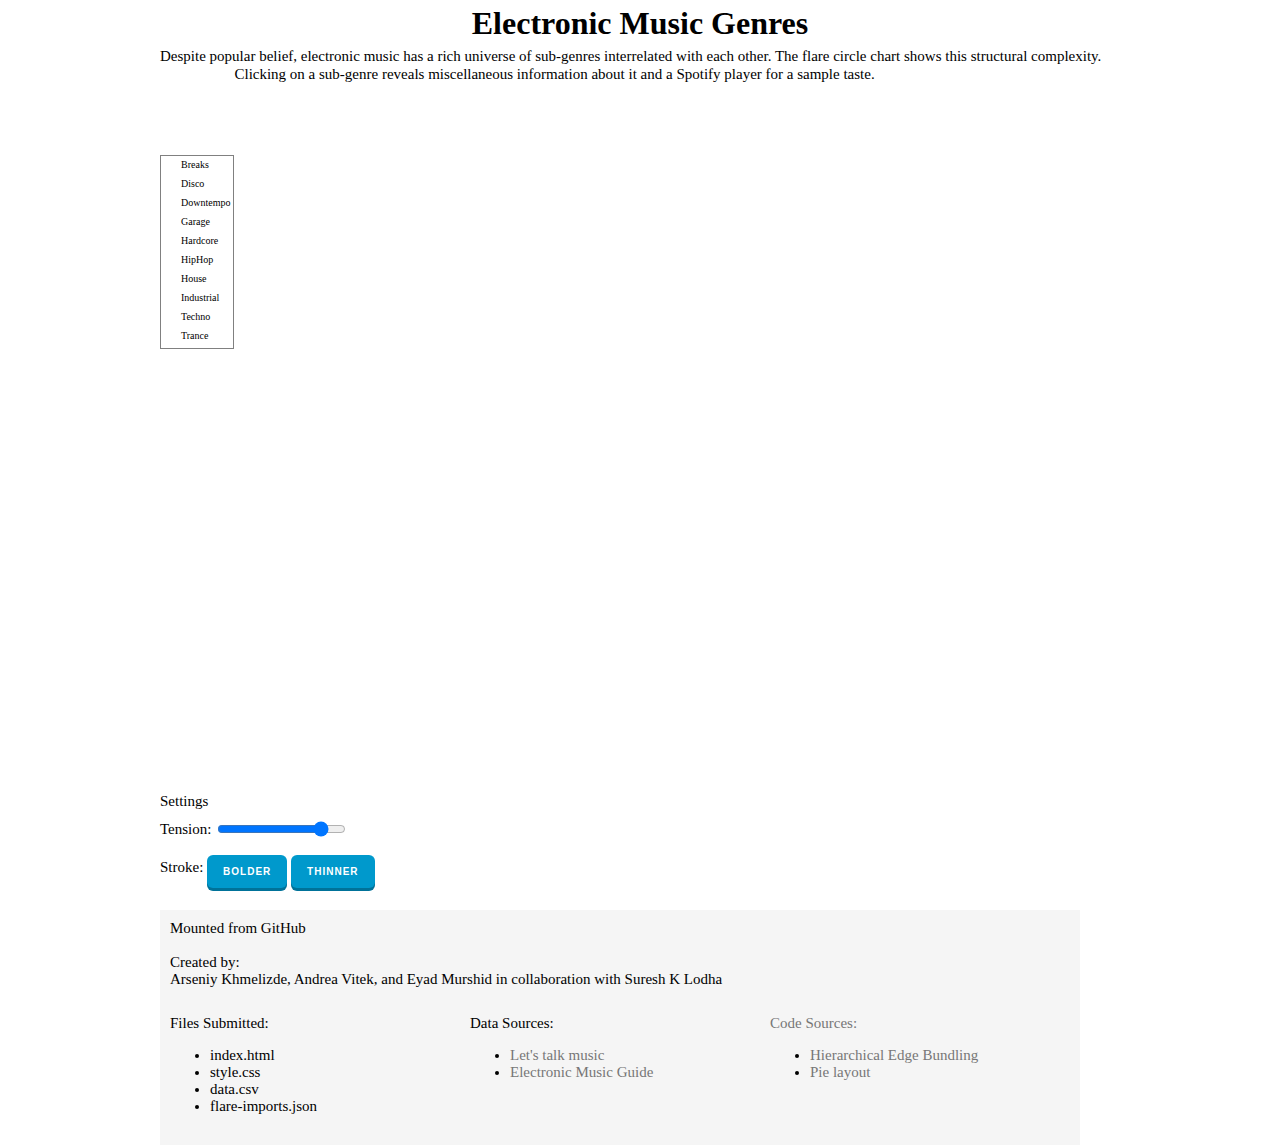
==== index.html @ 1aaf4463 "Changed dy of graph" ====
<!DOCTYPE html>
<html>

<head>
    <meta http-equiv="Content-Type" content="text/html;charset=utf-8" />
    <link type="text/css" rel="stylesheet" href="style.css" /> </head>

<body>
    <h1>
        Electronic Music Genres
    </h1>
    <p1> Despite popular belief, electronic music has a rich universe of sub-genres interrelated with each other. The flare circle chart shows this structural complexity. Clicking on a sub-genre reveals miscellaneous information about it and a Spotify player for a sample taste. </p1>

    <table id="myTable">
        <tr>
            <td id="color"> </td>
            <td id="genre">Breaks</td>
        </tr>
        <tr>
            <td id="color"> </td>
            <td id="genre">Disco</td>
        </tr>
        <tr>
            <td id="color"> </td>
            <td id="genre">Downtempo</td>
        </tr>
        <tr>
            <td id="color"> </td>
            <td id="genre">Garage</td>
        </tr>
        <tr>
            <td id="color"> </td>
            <td id="genre">Hardcore</td>
        </tr>
        <tr>
            <td id="color"> </td>
            <td id="genre">HipHop</td>
        </tr>
        <tr>
            <td id="color"> </td>
            <td id="genre">House</td>
        </tr>
        <tr>
            <td id="color"> </td>
            <td id="genre">Industrial</td>
        </tr>
        <tr>
            <td id="color"> </td>
            <td id="genre">Techno</td>
        </tr>
        <tr>
            <td id="color"> </td>
            <td id="genre">Trance</td>
        </tr>
    </table>
    <h2></h2>
    <h4>
        <div style="position:absolute;bottom:-220px;"><b>Settings</b>

            <div style="position:relative;bottom:-6px;">Tension:
                <input style="position:relative;top:3px;" type="range" min="0" max="100" value="85"> </div>

            <div style="position:relative;bottom:-20px;">Stroke:
                <input style="position:relative;top:3px;" type="button" onclick="increaseStroke()" class="btn btn-primary btn-lg raised" value="Bolder">
                <input style="position:relative;top:3px;" type="button" onclick="decreaseStroke()" class="btn btn-primary btn-lg raised" value="Thinner"> </div>
        </div>
    </h4>

    <div>
        <h5>
            <b>Mounted from GitHub</b><br><br>
            <b>Created by:</b><br>Arseniy Khmelizde, Andrea Vitek, and Eyad Murshid in collaboration with Suresh K Lodha<br><br>
            <div class="columns">
                <b>Files Submitted:</b>
                <ul>
                    <li>index.html</li>
                    <li>style.css</li>
                    <li>data.csv</li>
                    <li>flare-imports.json</li>
                </ul>
            </div>
            <div class="columns" style="margin-left: 300px">
                <b>Data Sources:</b>
                <ul>
                    <li><a href="https://www.reddit.com/r/LetsTalkMusic/comments/29g13v/letstalk_the_nightmare_that_is_categorizing/">Let's talk music</li>
                
				<li><a href="http://techno.org/electronic-music-guide/">Electronic Music Guide</li>
				</ul>
            </div>
            <div class="columns" style="margin-left: 600px">
                <b>Code Sources:</b>
                <ul>
                    <li><a href="http://bl.ocks.org/mbostock/7607999">Hierarchical Edge Bundling</a></li>
                    <li><a href="http://chimera.labs.oreilly.com/books/1230000000345/ch11.html#_pie_layout">Pie layout</a></li>
                </ul>
            </div>
        </h5>
        </div>
        <script type="text/javascript" src="https://d3js.org/d3.v3.min.js"></script>
        <script>
            (function() {
                packages = {
                    // Lazily construct the package hierarchy from class names.
                    root: function(classes) {
                        var map = {};

                        function find(name, data) {
                            var node = map[name],
                                i;
                            if (!node) {
                                node = map[name] = data || {
                                    name: name,
                                    children: []
                                };
                                if (name.length) {
                                    node.parent = find(name.substring(0, i = name.lastIndexOf(".")));
                                    node.parent.children.push(node);
                                    node.key = name.substring(i + 1);
                                }
                            }
                            return node;
                        }
                        classes.forEach(function(d) {
                            find(d.name, d);
                        });
                        return map[""];
                    }, // Return a list of imports for the given array of nodes.
                    imports: function(nodes) {
                        var map = {},
                            imports = [];
                        // Compute a map from name to node.
                        nodes.forEach(function(d) {
                            map[d.name] = d;
                        });
                        // For each import, construct a link from the source to target node.
                        nodes.forEach(function(d) {
                            if (d.imports) d.imports.forEach(function(i) {
                                imports.push({
                                    source: map[d.name],
                                    target: map[i]
                                });
                            });
                        });
                        return imports;
                    }
                };
            })();
        </script>
        <script type="text/javascript">
            var animationEnabled = true;
            var w = 1280,
                h = 800,
                rx = w / 2,
                ry = h / 1.5,
                m0, rotate = 0
            var pathOp = 0.4;
            radius = Math.min(w, h) / 2.1;
            var splines = [];
            var cluster = d3.layout.cluster().size([360, ry - 250]).sort(function(a, b) {
                return d3.ascending(a.key, b.key);
            });
            var bundle = d3.layout.bundle();
            var line = d3.svg.line.radial().interpolate("bundle").tension(.85).radius(function(d) {
                return d.y;
            }).angle(function(d) {
                return d.x / 180 * Math.PI;
            });
            var div = d3.select("body").insert("div", "h2").style("top", "-65px").style("left", "-160px").style("width", w + "px").style("height", w + "px").style("position", "absolute").style("-webkit-backface-visibility", "hidden");
            var color = d3.scale.ordinal().range(["#98abc5", "#8a89a6", "#7b6888", "#6b486b", "#a05d56", "#d0743c", "#ff8c00", "#1ec4dc", "#42444e", "#da4264"]);
            var arc = d3.svg.arc().outerRadius(radius - 100).innerRadius(radius - 90);
            var pie = d3.layout.pie().sort(null).value(function(d) {
                return d.numberOfSubs;
            });
            var svg = div.append("svg:svg").attr("width", w).attr("height", w).append("svg:g").attr("transform", "translate(" + rx + "," + ry + ")");
            d3.csv("data.csv", type, function(error, data) {
                if (error) throw error;
                var g = svg.selectAll(".arc").data(pie(data)).enter().append("svg:g").attr("class", "arc");
                g.append("path").attr("d", arc).style("fill", function(d) {
                    return color(d.data.subgenre);
                });
                for (var i = 0; i < 10; i++) {
                    var x = document.getElementById("myTable").rows[i].cells[0];
                    x.style.backgroundColor = color(i);
                }
            });
            var tooltip = d3.select("body").append("div").attr("class", "tooltip").style("opacity", 0).on("click", mouseclickontooltip).attr("id", "tooltip").style("pointer-Events", "none");
            svg.append("svg:path").attr("class", "arc").attr("d", d3.svg.arc().outerRadius(ry - 120).innerRadius(0).startAngle(0).endAngle(2 * Math.PI)).on("mousedown", mousedown);
            d3.json("flare-imports.json", function(classes) {
                var nodes = cluster.nodes(packages.root(classes)),
                    links = packages.imports(nodes),
                    splines = bundle(links);
                var path = svg.selectAll("path.link").data(links).enter().append("svg:path").attr("class", function(d) {
                    return "link source-" + d.source.key + " target-" + d.target.key;
                }).attr("d", function(d, i) {
                    return line(splines[i]);
                });
                svg.selectAll("g.node").data(nodes.filter(function(n) {
                    return !n.children;
                })).enter().append("svg:g").attr("class", "node").attr("id", function(d) {
                    return "node-" + d.key;
                }).attr("transform", function(d) {
                    return "rotate(" + (d.x - 90) + ")translate(" + d.y + ")";
                }).append("svg:text").attr("dx", function(d) {
                    return d.x < 180 ? 20 : -20;
                }).attr("dy", ".31em").attr("text-anchor", function(d) {
                    return d.x < 180 ? "start" : "end";
                }).attr("transform", function(d) {
                    return d.x < 180 ? null : "rotate(180)";
                }).text(function(d) {
                    return d.key.split('_').join(' ');
                }).on("mouseover", mouseover).on("mouseout", mouseout).on("click", mouseclick);
                d3.select("input[type=range]").on("change", function() {
                    line.tension(this.value / 100);
                    path.attr("d", function(d, i) {
                        return line(splines[i]);
                    });
                });
            });
            d3.select(window).on("mousemove", mousemove).on("mouseup", mouseup);

            function mouse(e) {
                return [e.pageX - rx, e.pageY - ry];
            }

            function mousedown() {
                m0 = mouse(d3.event);
                d3.event.preventDefault();
            }

            function mousemove() {
                if (m0) {
                    var m1 = mouse(d3.event),
                        dm = Math.atan2(cross(m0, m1), dot(m0, m1)) * 180 / Math.PI;
                    div.style("-webkit-transform", "translateY(" + (ry - rx) + "px)rotateZ(" + dm + "deg)translateY(" + (rx - ry) + "px)");
                }
            }

            function mouseup() {
                if (m0) {
                    var m1 = mouse(d3.event),
                        dm = Math.atan2(cross(m0, m1), dot(m0, m1)) * 180 / Math.PI;
                    rotate += dm;
                    if (rotate > 360) rotate -= 360;
                    else if (rotate < 0) rotate += 360;
                    m0 = null;
                    div.style("-webkit-transform", null);
                    svg.attr("transform", "translate(" + rx + "," + ry + ")rotate(" + rotate + ")").selectAll("g.node text").attr("dx", function(d) {
                        return (d.x + rotate) % 360 < 180 ? 20 : -20;
                    }).attr("text-anchor", function(d) {
                        return (d.x + rotate) % 360 < 180 ? "start" : "end";
                    }).attr("transform", function(d) {
                        return (d.x + rotate) % 360 < 180 ? null : "rotate(180)";
                    });
                }
            }

            function mouseover(d) {
                if (animationEnabled) {
                    svg.selectAll("path.link.target-" + d.key).classed("target", true).each(updateNodes("source", true));
                    svg.selectAll("path.link.source-" + d.key).classed("source", true).each(updateNodes("target", true));
                    svg.selectAll("path.link").classed("free", true);
                    svg.selectAll("g.node").classed("free", true);
                }
            }

            function mouseout(d) {
                if (animationEnabled) {
                    svg.selectAll("path.link.source-" + d.key).classed("source", false).each(updateNodes("target", false));
                    svg.selectAll("path.link.target-" + d.key).classed("target", false).each(updateNodes("source", false));
                    svg.selectAll("path.link").classed("free", false);
                    svg.selectAll("g.node").classed("free", false);
                }
            }

            function mouseclick(d) {
                var genreName = d.name.split(".")[1].split('_').join(' ').replace(/\b\w/g, l => l.toUpperCase());
                var subGenreName = d.name.split(".")[2].split('_').join(' ');
                tooltip.html("</br></br><font size=\"6\">" + subGenreName + "</font></br></br>Genre: <span style='color:gray'>" + genreName + "</span></br>" + "</br>Notable Artists: <span style='color:gray'>" + d.artist.join(', ') + "</span></br>" + "</br>Year: <span style='color:gray'>" + d.year + "</span></br></br>" + "<iframe src=\"https://embed.spotify.com/?uri=spotify:" + d.link + "&theme=white\" width=\"300\" height=\"300\" frameborder=\"0\" allowtransparency=\"false\"></iframe></span></br>");
                tooltip.transition().duration(1000).style("opacity", .90);
                document.getElementById("tooltip").style.pointerEvents = "auto";

                mouseout(d);
                svg.selectAll("g.node").style("opacity", 0.1);
                svg.selectAll("g.node").style("pointer-events", "none");
                animationEnabled = false;
            }

            function mouseclickontooltip(d) {
                tooltip.transition().duration(1000).style("opacity", 0);
                document.getElementById("tooltip").style.pointerEvents = "none";
                svg.selectAll("g.node").style("opacity", 1);
                svg.selectAll("g.node").style("pointer-events", "auto");
                animationEnabled = true;
            }

            function updateNodes(name, value) {
                return function(d) {
                    if (value) this.parentNode.appendChild(this);
                    svg.select("#node-" + d[name].key).classed(name, value);
                };
            }


            function cross(a, b) {
                return a[0] * b[1] - a[1] * b[0];
            }

            function dot(a, b) {
                return a[0] * b[0] + a[1] * b[1];
            }

            function type(d) {
                d.numberOfSubs = +d.numberOfSubs;
                return d;
            }

            function increaseStroke() {
                var x = document.getElementsByClassName("link");
                if (pathOp < 1.0) {
                    pathOp += 0.2;
                    for (var i = 0, ii = x.length; i < ii; i++) {
                        x[i].style.strokeOpacity = pathOp;
                    };
                } else {
                    console.log("Already big")
                }
            }

            function decreaseStroke() {
                var x = document.getElementsByClassName("link");
                if (pathOp > 0.3) {
                    pathOp -= 0.2;
                    for (var i = 0, ii = x.length; i < ii; i++) {
                        x[i].style.strokeOpacity = pathOp;
                    };
                } else {
                    console.log("Already small")
                }
            }
        </script>
</body>

</html>
---- style.css ----
path.arc {
    cursor: move;
    fill: transparent;
}

.node {
    transition: 0.5s;
    font: 300 10px "Helvetica Neue";
}

table {
    margin-top: 90px;
    font: 300 30px "Helvetica Neue"
}

table,
td {
    border: 1px solid grey;
    float: left;
    display: block;
    font-size: 10px;
}

.link {
    transition: 0.5s;
    fill: none;
    stroke: #1f77b4;
    stroke-opacity: 0.4;
    pointer-events: none;
}

.link.source,
.link.target {
    transition: 0.5s;
    stroke-opacity: 0.6 !important;
    stroke-width: 2px;
}

.link.free {
    transition: 0.5s;
    stroke-opacity: 0.1;
}

.node.target {
    transition: 0.5s;
    fill: #d62728 !important;
    opacity: 1 !important;
}

.link.source {
    stroke: #d62728;
}

.node.source {
    transition: 0.5s;
    fill: #2ca02c;
    opacity: 1 !important;
}

.node.free {
    transition: 0.5s;
    opacity: 0.1;
}

.link.target {
    transition: 0.5s;
    stroke: #2ca02c;
}

#genre {
    border: 0px;
}

#color {
    width: 15px;
    height: 15px;
    border: 0px;
}

.btn {
    display: inline-block;
    margin-bottom: 0;
    font-size: 10px;
    font-weight: normal;
    line-height: 1.42857143;
    text-align: center;
    white-space: nowrap;
    vertical-align: middle;
    cursor: pointer;
    background-image: none;
    border: 1px solid transparent;
    border-radius: 4px;
    padding: 10px 16px;
}

.btn-lg {
    font-size: 10px;
    line-height: 1.33;
    border-radius: 6px;
}

.btn-primary {
    color: #fff;
    background-color: #428bca;
    border-color: #357ebd;
}

.btn-primary:hover,
.btn-primary:focus,
.btn-primary:active,
.btn-primary.active,
.open .dropdown-toggle.btn-primary {
    color: #fff;
    background-color: #3276b1;
    border-color: #285e8e;
}

.btn-primary.raised {
    box-shadow: 0 3px 0 0 #007299;
}

.btn-primary.raised:active,
.btn-primary.raised.active {
    background: #33a6cc;
    box-shadow: none;
    margin-bottom: -3px;
    margin-top: 3px;
}

.btn {
    border: 0 none;
    font-weight: 700;
    letter-spacing: 1px;
    text-transform: uppercase;
}

.btn:focus,
.btn:active:focus,
.btn.active:focus {
    outline: 0 none;
}

.btn-primary {
    background: #0099cc;
    color: #ffffff;
}

.btn-primary:hover,
.btn-primary:focus,
.btn-primary:active,
.btn-primary.active,
.open>.dropdown-toggle.btn-primary {
    background: #33a6cc;
}

.btn-primary.active {
    background: #007299;
    box-shadow: none;
}

body {
    height: 640px;
    margin: auto auto auto auto;
    overflow: hidden;
    position: relative;
    width: 960px;
}

a:link,
a:visited {
    color: #777;
    text-decoration: none;
}

a:hover {
    color: #666;
}

blockquote {
    margin: 0;
}

blockquote:before {
    content: "â€œ";
    position: absolute;
    left: -.4em;
}

blockquote:after {
    content: "â€";
    position: absolute;
}

body>ul {
    margin: 0;
    padding: 0;
}

h1 {
    font: 500 30px "Helvetica Neue" bold;
    text-align: center;
    margin: 5px;
}

p1 {
    font: 300 15px "Helvetica Neue";
    text-align: center;
}

h2,
h3 {
    text-align: right;
    font-size: inherit;
    position: absolute;
    bottom: 0;
    right: 0;
}

h2 {
    font-size: 24px;
    position: absolute;
}

h3 {
    bottom: -20px;
    font-size: 18px;
}

h4 {
    font: 300 15px "Helvetica Neue";
}

h5 {
    font: 300 15px "Helvetica Neue";
    position: absolute;
    bottom: -410px;
    background-color: whitesmoke;
    width: 900px;
    height: 100px;
    padding: 10px;
}

.columns {
    font: 300 15px "Helvetica Neue";
    background-color: whitesmoke;
    position: absolute;
    height: 120px;
    -webkit-columns: 300px 1; /* Chrome, Safari, Opera */
    -moz-columns: 300px 1; /* Firefox */
    columns: 300px 1;
    padding: 10px;
    left: 0px;
}

.invert {
    background: #1f1f1f;
    color: #dcdccc;
}

.invert h2,
.invert h3 {
    color: #7f9f7f;
}

.string,
.regexp {
    color: #f39;
}

.keyword {
    color: #00c;
}

.comment {
    color: #777;
    font-style: oblique;
}

.number {
    color: #369;
}

.class,
.special {
    color: #1181B8;
}

body {
    overflow-y: scroll;
}

.node:hover {
    cursor: pointer;
    font-size: 14px;
    opacity: 1;
    fill: #1f77b4;
}

body>svg {
    position: absolute;
    top: -80px;
    left: -160px;
}

div.tooltip {
    position: absolute;
    text-align: center;
    top: 212px;
    left: 199px;
    width: 558px;
    height: 558px;
    padding: 2px;
    font: 15px "Helvetica Neue";
    background: white;
    border: 0px;
    border-radius: 279px;
}
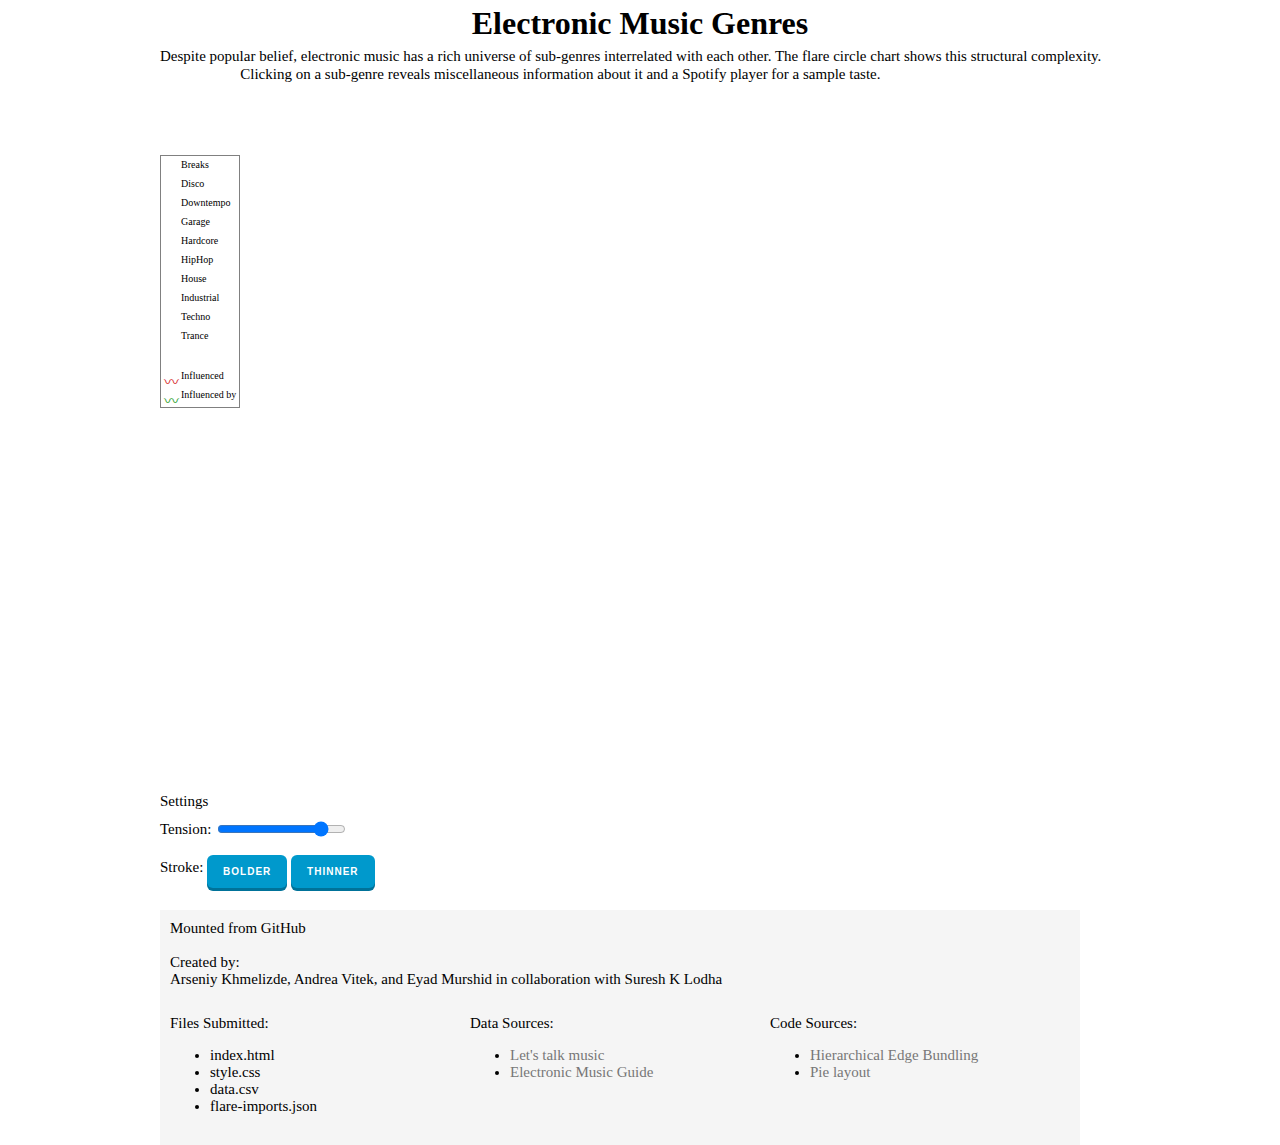
==== commit 4fffd864: "Added lines to legend" ====
--- a/index.html
+++ b/index.html
@@ -52,6 +52,18 @@
             <td id="color"> </td>
             <td id="genre">Trance</td>
         </tr>
+        <td id="color"> </td>
+        <td id="genre"></td>
+        <tr>
+        </tr>
+        <tr>
+            <td id="color" style="font-size:15px;color:#d62728;"><b>〰</b></td>
+            <td id="genre">Influenced</td>
+        </tr>
+        <tr>
+            <td id="color" style="font-size:15px;color:#2ca02c;"><b>〰</b></td>
+            <td id="genre">Influenced by</td>
+        </tr>
     </table>
     <h2></h2>
     <h4>
@@ -66,7 +78,7 @@
         </div>
     </h4>
 
-    <div>
+    <div style="background-color:white;">
         <h5>
             <b>Mounted from GitHub</b><br><br>
             <b>Created by:</b><br>Arseniy Khmelizde, Andrea Vitek, and Eyad Murshid in collaboration with Suresh K Lodha<br><br>
@@ -82,10 +94,10 @@
             <div class="columns" style="margin-left: 300px">
                 <b>Data Sources:</b>
                 <ul>
-                    <li><a href="https://www.reddit.com/r/LetsTalkMusic/comments/29g13v/letstalk_the_nightmare_that_is_categorizing/">Let's talk music</li>
-                
-				<li><a href="http://techno.org/electronic-music-guide/">Electronic Music Guide</li>
-				</ul>
+                    <li><a href="https://www.reddit.com/r/LetsTalkMusic/comments/29g13v/letstalk_the_nightmare_that_is_categorizing/">Let's talk music</a></li>
+
+                    <li><a href="http://techno.org/electronic-music-guide/">Electronic Music Guide</a></li>
+                </ul>
             </div>
             <div class="columns" style="margin-left: 600px">
                 <b>Code Sources:</b>
@@ -95,249 +107,251 @@
                 </ul>
             </div>
         </h5>
-        </div>
-        <script type="text/javascript" src="https://d3js.org/d3.v3.min.js"></script>
-        <script>
-            (function() {
-                packages = {
-                    // Lazily construct the package hierarchy from class names.
-                    root: function(classes) {
-                        var map = {};
-
-                        function find(name, data) {
-                            var node = map[name],
-                                i;
-                            if (!node) {
-                                node = map[name] = data || {
-                                    name: name,
-                                    children: []
-                                };
-                                if (name.length) {
-                                    node.parent = find(name.substring(0, i = name.lastIndexOf(".")));
-                                    node.parent.children.push(node);
-                                    node.key = name.substring(i + 1);
-                                }
+    </div>
+
+
+    <script type="text/javascript" src="https://d3js.org/d3.v3.min.js"></script>
+    <script>
+        (function() {
+            packages = {
+                // Lazily construct the package hierarchy from class names.
+                root: function(classes) {
+                    var map = {};
+
+                    function find(name, data) {
+                        var node = map[name],
+                            i;
+                        if (!node) {
+                            node = map[name] = data || {
+                                name: name,
+                                children: []
+                            };
+                            if (name.length) {
+                                node.parent = find(name.substring(0, i = name.lastIndexOf(".")));
+                                node.parent.children.push(node);
+                                node.key = name.substring(i + 1);
                             }
-                            return node;
                         }
-                        classes.forEach(function(d) {
-                            find(d.name, d);
-                        });
-                        return map[""];
-                    }, // Return a list of imports for the given array of nodes.
-                    imports: function(nodes) {
-                        var map = {},
-                            imports = [];
-                        // Compute a map from name to node.
-                        nodes.forEach(function(d) {
-                            map[d.name] = d;
-                        });
-                        // For each import, construct a link from the source to target node.
-                        nodes.forEach(function(d) {
-                            if (d.imports) d.imports.forEach(function(i) {
-                                imports.push({
-                                    source: map[d.name],
-                                    target: map[i]
-                                });
+                        return node;
+                    }
+                    classes.forEach(function(d) {
+                        find(d.name, d);
+                    });
+                    return map[""];
+                }, // Return a list of imports for the given array of nodes.
+                imports: function(nodes) {
+                    var map = {},
+                        imports = [];
+                    // Compute a map from name to node.
+                    nodes.forEach(function(d) {
+                        map[d.name] = d;
+                    });
+                    // For each import, construct a link from the source to target node.
+                    nodes.forEach(function(d) {
+                        if (d.imports) d.imports.forEach(function(i) {
+                            imports.push({
+                                source: map[d.name],
+                                target: map[i]
                             });
                         });
-                        return imports;
-                    }
-                };
-            })();
-        </script>
-        <script type="text/javascript">
-            var animationEnabled = true;
-            var w = 1280,
-                h = 800,
-                rx = w / 2,
-                ry = h / 1.5,
-                m0, rotate = 0
-            var pathOp = 0.4;
-            radius = Math.min(w, h) / 2.1;
-            var splines = [];
-            var cluster = d3.layout.cluster().size([360, ry - 250]).sort(function(a, b) {
-                return d3.ascending(a.key, b.key);
+                    });
+                    return imports;
+                }
+            };
+        })();
+    </script>
+    <script type="text/javascript">
+        var animationEnabled = true;
+        var w = 1280,
+            h = 800,
+            rx = w / 2,
+            ry = h / 1.5,
+            m0, rotate = 0
+        var pathOp = 1;
+        radius = Math.min(w, h) / 2.1;
+        var splines = [];
+        var cluster = d3.layout.cluster().size([360, ry - 250]).sort(function(a, b) {
+            return d3.ascending(a.key, b.key);
+        });
+        var bundle = d3.layout.bundle();
+        var line = d3.svg.line.radial().interpolate("bundle").tension(.85).radius(function(d) {
+            return d.y;
+        }).angle(function(d) {
+            return d.x / 180 * Math.PI;
+        });
+        var div = d3.select("body").insert("div", "h2").style("top", "-65px").style("left", "-160px").style("width", w + "px").style("height", w + "px").style("position", "absolute").style("-webkit-backface-visibility", "hidden");
+        var color = d3.scale.ordinal().range(["#98abc5", "#8a89a6", "#7b6888", "#6b486b", "#a05d56", "#d0743c", "#ff8c00", "#1ec4dc", "#42444e", "#da4264"]);
+        var arc = d3.svg.arc().outerRadius(radius - 100).innerRadius(radius - 90);
+        var pie = d3.layout.pie().sort(null).value(function(d) {
+            return d.numberOfSubs;
+        });
+        var svg = div.append("svg:svg").attr("width", w).attr("height", w).append("svg:g").attr("transform", "translate(" + rx + "," + ry + ")");
+        d3.csv("data.csv", type, function(error, data) {
+            if (error) throw error;
+            var g = svg.selectAll(".arc").data(pie(data)).enter().append("svg:g").attr("class", "arc");
+            g.append("path").attr("d", arc).style("fill", function(d) {
+                return color(d.data.subgenre);
             });
-            var bundle = d3.layout.bundle();
-            var line = d3.svg.line.radial().interpolate("bundle").tension(.85).radius(function(d) {
-                return d.y;
-            }).angle(function(d) {
-                return d.x / 180 * Math.PI;
+            for (var i = 0; i < 10; i++) {
+                var x = document.getElementById("myTable").rows[i].cells[0];
+                x.style.backgroundColor = color(i);
+            }
+        });
+        var tooltip = d3.select("body").append("div").attr("class", "tooltip").style("opacity", 0).on("click", mouseclickontooltip).attr("id", "tooltip").style("pointer-Events", "none");
+        svg.append("svg:path").attr("class", "arc").attr("d", d3.svg.arc().outerRadius(ry - 120).innerRadius(0).startAngle(0).endAngle(2 * Math.PI)).on("mousedown", mousedown);
+        d3.json("flare-imports.json", function(classes) {
+            var nodes = cluster.nodes(packages.root(classes)),
+                links = packages.imports(nodes),
+                splines = bundle(links);
+            var path = svg.selectAll("path.link").data(links).enter().append("svg:path").attr("class", function(d) {
+                return "link source-" + d.source.key + " target-" + d.target.key;
+            }).attr("d", function(d, i) {
+                return line(splines[i]);
             });
-            var div = d3.select("body").insert("div", "h2").style("top", "-65px").style("left", "-160px").style("width", w + "px").style("height", w + "px").style("position", "absolute").style("-webkit-backface-visibility", "hidden");
-            var color = d3.scale.ordinal().range(["#98abc5", "#8a89a6", "#7b6888", "#6b486b", "#a05d56", "#d0743c", "#ff8c00", "#1ec4dc", "#42444e", "#da4264"]);
-            var arc = d3.svg.arc().outerRadius(radius - 100).innerRadius(radius - 90);
-            var pie = d3.layout.pie().sort(null).value(function(d) {
-                return d.numberOfSubs;
-            });
-            var svg = div.append("svg:svg").attr("width", w).attr("height", w).append("svg:g").attr("transform", "translate(" + rx + "," + ry + ")");
-            d3.csv("data.csv", type, function(error, data) {
-                if (error) throw error;
-                var g = svg.selectAll(".arc").data(pie(data)).enter().append("svg:g").attr("class", "arc");
-                g.append("path").attr("d", arc).style("fill", function(d) {
-                    return color(d.data.subgenre);
-                });
-                for (var i = 0; i < 10; i++) {
-                    var x = document.getElementById("myTable").rows[i].cells[0];
-                    x.style.backgroundColor = color(i);
-                }
-            });
-            var tooltip = d3.select("body").append("div").attr("class", "tooltip").style("opacity", 0).on("click", mouseclickontooltip).attr("id", "tooltip").style("pointer-Events", "none");
-            svg.append("svg:path").attr("class", "arc").attr("d", d3.svg.arc().outerRadius(ry - 120).innerRadius(0).startAngle(0).endAngle(2 * Math.PI)).on("mousedown", mousedown);
-            d3.json("flare-imports.json", function(classes) {
-                var nodes = cluster.nodes(packages.root(classes)),
-                    links = packages.imports(nodes),
-                    splines = bundle(links);
-                var path = svg.selectAll("path.link").data(links).enter().append("svg:path").attr("class", function(d) {
-                    return "link source-" + d.source.key + " target-" + d.target.key;
-                }).attr("d", function(d, i) {
+            svg.selectAll("g.node").data(nodes.filter(function(n) {
+                return !n.children;
+            })).enter().append("svg:g").attr("class", "node").attr("id", function(d) {
+                return "node-" + d.key;
+            }).attr("transform", function(d) {
+                return "rotate(" + (d.x - 90) + ")translate(" + d.y + ")";
+            }).append("svg:text").attr("dx", function(d) {
+                return d.x < 180 ? 20 : -20;
+            }).attr("dy", ".31em").attr("text-anchor", function(d) {
+                return d.x < 180 ? "start" : "end";
+            }).attr("transform", function(d) {
+                return d.x < 180 ? null : "rotate(180)";
+            }).text(function(d) {
+                return d.key.split('_').join(' ');
+            }).on("mouseover", mouseover).on("mouseout", mouseout).on("click", mouseclick);
+            d3.select("input[type=range]").on("change", function() {
+                line.tension(this.value / 100);
+                path.attr("d", function(d, i) {
                     return line(splines[i]);
                 });
-                svg.selectAll("g.node").data(nodes.filter(function(n) {
-                    return !n.children;
-                })).enter().append("svg:g").attr("class", "node").attr("id", function(d) {
-                    return "node-" + d.key;
+            });
+        });
+        d3.select(window).on("mousemove", mousemove).on("mouseup", mouseup);
+
+        function mouse(e) {
+            return [e.pageX - rx, e.pageY - ry];
+        }
+
+        function mousedown() {
+            m0 = mouse(d3.event);
+            d3.event.preventDefault();
+        }
+
+        function mousemove() {
+            if (m0) {
+                var m1 = mouse(d3.event),
+                    dm = Math.atan2(cross(m0, m1), dot(m0, m1)) * 180 / Math.PI;
+                div.style("-webkit-transform", "translateY(" + (ry - rx) + "px)rotateZ(" + dm + "deg)translateY(" + (rx - ry) + "px)");
+            }
+        }
+
+        function mouseup() {
+            if (m0) {
+                var m1 = mouse(d3.event),
+                    dm = Math.atan2(cross(m0, m1), dot(m0, m1)) * 180 / Math.PI;
+                rotate += dm;
+                if (rotate > 360) rotate -= 360;
+                else if (rotate < 0) rotate += 360;
+                m0 = null;
+                div.style("-webkit-transform", null);
+                svg.attr("transform", "translate(" + rx + "," + ry + ")rotate(" + rotate + ")").selectAll("g.node text").attr("dx", function(d) {
+                    return (d.x + rotate) % 360 < 180 ? 20 : -20;
+                }).attr("text-anchor", function(d) {
+                    return (d.x + rotate) % 360 < 180 ? "start" : "end";
                 }).attr("transform", function(d) {
-                    return "rotate(" + (d.x - 90) + ")translate(" + d.y + ")";
-                }).append("svg:text").attr("dx", function(d) {
-                    return d.x < 180 ? 20 : -20;
-                }).attr("dy", ".31em").attr("text-anchor", function(d) {
-                    return d.x < 180 ? "start" : "end";
-                }).attr("transform", function(d) {
-                    return d.x < 180 ? null : "rotate(180)";
-                }).text(function(d) {
-                    return d.key.split('_').join(' ');
-                }).on("mouseover", mouseover).on("mouseout", mouseout).on("click", mouseclick);
-                d3.select("input[type=range]").on("change", function() {
-                    line.tension(this.value / 100);
-                    path.attr("d", function(d, i) {
-                        return line(splines[i]);
-                    });
+                    return (d.x + rotate) % 360 < 180 ? null : "rotate(180)";
                 });
-            });
-            d3.select(window).on("mousemove", mousemove).on("mouseup", mouseup);
-
-            function mouse(e) {
-                return [e.pageX - rx, e.pageY - ry];
-            }
-
-            function mousedown() {
-                m0 = mouse(d3.event);
-                d3.event.preventDefault();
-            }
-
-            function mousemove() {
-                if (m0) {
-                    var m1 = mouse(d3.event),
-                        dm = Math.atan2(cross(m0, m1), dot(m0, m1)) * 180 / Math.PI;
-                    div.style("-webkit-transform", "translateY(" + (ry - rx) + "px)rotateZ(" + dm + "deg)translateY(" + (rx - ry) + "px)");
-                }
-            }
-
-            function mouseup() {
-                if (m0) {
-                    var m1 = mouse(d3.event),
-                        dm = Math.atan2(cross(m0, m1), dot(m0, m1)) * 180 / Math.PI;
-                    rotate += dm;
-                    if (rotate > 360) rotate -= 360;
-                    else if (rotate < 0) rotate += 360;
-                    m0 = null;
-                    div.style("-webkit-transform", null);
-                    svg.attr("transform", "translate(" + rx + "," + ry + ")rotate(" + rotate + ")").selectAll("g.node text").attr("dx", function(d) {
-                        return (d.x + rotate) % 360 < 180 ? 20 : -20;
-                    }).attr("text-anchor", function(d) {
-                        return (d.x + rotate) % 360 < 180 ? "start" : "end";
-                    }).attr("transform", function(d) {
-                        return (d.x + rotate) % 360 < 180 ? null : "rotate(180)";
-                    });
-                }
-            }
-
-            function mouseover(d) {
-                if (animationEnabled) {
-                    svg.selectAll("path.link.target-" + d.key).classed("target", true).each(updateNodes("source", true));
-                    svg.selectAll("path.link.source-" + d.key).classed("source", true).each(updateNodes("target", true));
-                    svg.selectAll("path.link").classed("free", true);
-                    svg.selectAll("g.node").classed("free", true);
-                }
-            }
-
-            function mouseout(d) {
-                if (animationEnabled) {
-                    svg.selectAll("path.link.source-" + d.key).classed("source", false).each(updateNodes("target", false));
-                    svg.selectAll("path.link.target-" + d.key).classed("target", false).each(updateNodes("source", false));
-                    svg.selectAll("path.link").classed("free", false);
-                    svg.selectAll("g.node").classed("free", false);
-                }
-            }
-
-            function mouseclick(d) {
-                var genreName = d.name.split(".")[1].split('_').join(' ').replace(/\b\w/g, l => l.toUpperCase());
-                var subGenreName = d.name.split(".")[2].split('_').join(' ');
-                tooltip.html("</br></br><font size=\"6\">" + subGenreName + "</font></br></br>Genre: <span style='color:gray'>" + genreName + "</span></br>" + "</br>Notable Artists: <span style='color:gray'>" + d.artist.join(', ') + "</span></br>" + "</br>Year: <span style='color:gray'>" + d.year + "</span></br></br>" + "<iframe src=\"https://embed.spotify.com/?uri=spotify:" + d.link + "&theme=white\" width=\"300\" height=\"300\" frameborder=\"0\" allowtransparency=\"false\"></iframe></span></br>");
-                tooltip.transition().duration(1000).style("opacity", .90);
-                document.getElementById("tooltip").style.pointerEvents = "auto";
-
-                mouseout(d);
-                svg.selectAll("g.node").style("opacity", 0.1);
-                svg.selectAll("g.node").style("pointer-events", "none");
-                animationEnabled = false;
-            }
-
-            function mouseclickontooltip(d) {
-                tooltip.transition().duration(1000).style("opacity", 0);
-                document.getElementById("tooltip").style.pointerEvents = "none";
-                svg.selectAll("g.node").style("opacity", 1);
-                svg.selectAll("g.node").style("pointer-events", "auto");
-                animationEnabled = true;
-            }
-
-            function updateNodes(name, value) {
-                return function(d) {
-                    if (value) this.parentNode.appendChild(this);
-                    svg.select("#node-" + d[name].key).classed(name, value);
+            }
+        }
+
+        function mouseover(d) {
+            if (animationEnabled) {
+                svg.selectAll("path.link.target-" + d.key).classed("target", true).each(updateNodes("source", true));
+                svg.selectAll("path.link.source-" + d.key).classed("source", true).each(updateNodes("target", true));
+                svg.selectAll("path.link").classed("free", true);
+                svg.selectAll("g.node").classed("free", true);
+            }
+        }
+
+        function mouseout(d) {
+            if (animationEnabled) {
+                svg.selectAll("path.link.source-" + d.key).classed("source", false).each(updateNodes("target", false));
+                svg.selectAll("path.link.target-" + d.key).classed("target", false).each(updateNodes("source", false));
+                svg.selectAll("path.link").classed("free", false);
+                svg.selectAll("g.node").classed("free", false);
+            }
+        }
+
+        function mouseclick(d) {
+            var genreName = d.name.split(".")[1].split('_').join(' ').replace(/\b\w/g, l => l.toUpperCase());
+            var subGenreName = d.name.split(".")[2].split('_').join(' ');
+            tooltip.html("</br></br><font size=\"6\">" + subGenreName + "</font></br></br>Genre: <span style='color:gray'>" + genreName + "</span></br>" + "</br>Notable Artists: <span style='color:gray'>" + d.artist.join(', ') + "</span></br>" + "</br>Year: <span style='color:gray'>" + d.year + "</span></br></br>" + "<iframe src=\"https://embed.spotify.com/?uri=spotify:" + d.link + "&theme=white\" width=\"300\" height=\"300\" frameborder=\"0\" allowtransparency=\"false\"></iframe></span></br>");
+            tooltip.transition().duration(1000).style("opacity", .90);
+            document.getElementById("tooltip").style.pointerEvents = "auto";
+
+            mouseout(d);
+            svg.selectAll("g.node").style("opacity", 0.1);
+            svg.selectAll("g.node").style("pointer-events", "none");
+            animationEnabled = false;
+        }
+
+        function mouseclickontooltip(d) {
+            tooltip.transition().duration(1000).style("opacity", 0);
+            document.getElementById("tooltip").style.pointerEvents = "none";
+            svg.selectAll("g.node").style("opacity", 1);
+            svg.selectAll("g.node").style("pointer-events", "auto");
+            animationEnabled = true;
+        }
+
+        function updateNodes(name, value) {
+            return function(d) {
+                if (value) this.parentNode.appendChild(this);
+                svg.select("#node-" + d[name].key).classed(name, value);
+            };
+        }
+
+
+        function cross(a, b) {
+            return a[0] * b[1] - a[1] * b[0];
+        }
+
+        function dot(a, b) {
+            return a[0] * b[0] + a[1] * b[1];
+        }
+
+        function type(d) {
+            d.numberOfSubs = +d.numberOfSubs;
+            return d;
+        }
+
+        function increaseStroke() {
+            var x = document.getElementsByClassName("link");
+            if (pathOp < 3.0) {
+                pathOp += 0.5;
+                for (var i = 0, ii = x.length; i < ii; i++) {
+                    x[i].style.strokeWidth = pathOp + "px";
                 };
-            }
-
-
-            function cross(a, b) {
-                return a[0] * b[1] - a[1] * b[0];
-            }
-
-            function dot(a, b) {
-                return a[0] * b[0] + a[1] * b[1];
-            }
-
-            function type(d) {
-                d.numberOfSubs = +d.numberOfSubs;
-                return d;
-            }
-
-            function increaseStroke() {
-                var x = document.getElementsByClassName("link");
-                if (pathOp < 1.0) {
-                    pathOp += 0.2;
-                    for (var i = 0, ii = x.length; i < ii; i++) {
-                        x[i].style.strokeOpacity = pathOp;
-                    };
-                } else {
-                    console.log("Already big")
-                }
-            }
-
-            function decreaseStroke() {
-                var x = document.getElementsByClassName("link");
-                if (pathOp > 0.3) {
-                    pathOp -= 0.2;
-                    for (var i = 0, ii = x.length; i < ii; i++) {
-                        x[i].style.strokeOpacity = pathOp;
-                    };
-                } else {
-                    console.log("Already small")
-                }
-            }
-        </script>
+            } else {
+                console.log("Already big")
+            }
+        }
+
+        function decreaseStroke() {
+            var x = document.getElementsByClassName("link");
+            if (pathOp > 0.5) {
+                pathOp -= 0.5;
+                for (var i = 0, ii = x.length; i < ii; i++) {
+                    x[i].style.strokeWidth = pathOp + "px";
+                };
+            } else {
+                console.log("Already small")
+            }
+        }
+    </script>
 </body>
 
 </html>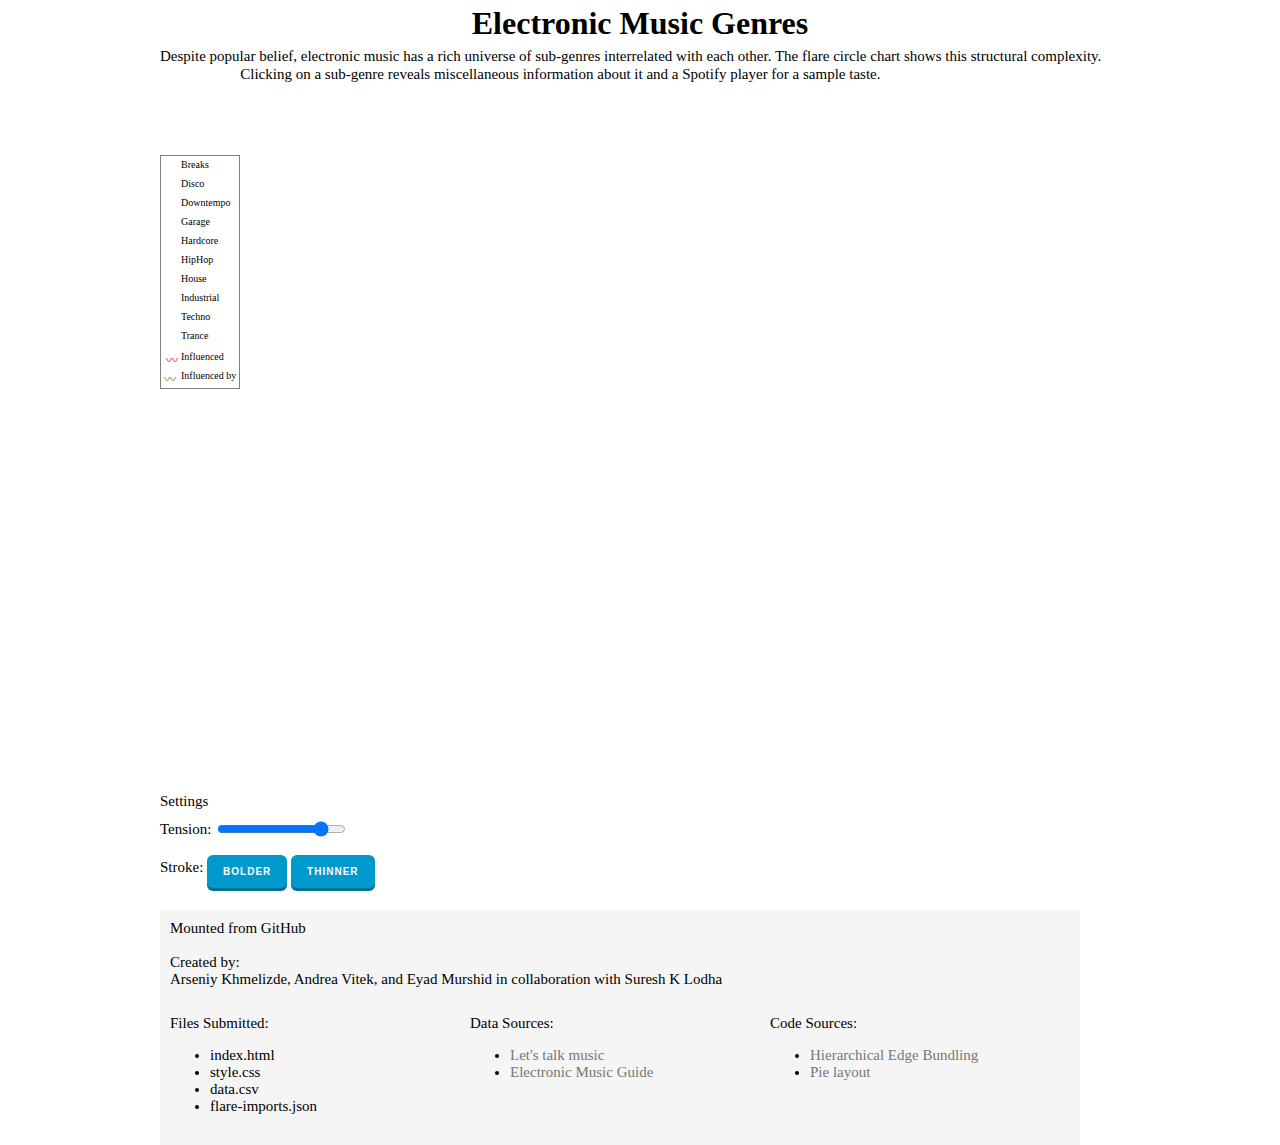
==== commit 9f0cbe6f: "Changed dy back" ====
--- a/index.html
+++ b/index.html
@@ -52,16 +52,14 @@
             <td id="color"> </td>
             <td id="genre">Trance</td>
         </tr>
-        <td id="color"> </td>
-        <td id="genre"></td>
-        <tr>
-        </tr>
-        <tr>
-            <td id="color" style="font-size:15px;color:#d62728;"><b>〰</b></td>
+        <tr>
+        </tr>
+        <tr>
+            <td id="color" style="font-size:12px;text-align:center;color:#d62728;"><b>〰</b></td>
             <td id="genre">Influenced</td>
         </tr>
         <tr>
-            <td id="color" style="font-size:15px;color:#2ca02c;"><b>〰</b></td>
+            <td id="color" style="font-size:12px;color:#2ca02c;"><b>〰</b></td>
             <td id="genre">Influenced by</td>
         </tr>
     </table>
@@ -179,7 +177,7 @@
         }).angle(function(d) {
             return d.x / 180 * Math.PI;
         });
-        var div = d3.select("body").insert("div", "h2").style("top", "-65px").style("left", "-160px").style("width", w + "px").style("height", w + "px").style("position", "absolute").style("-webkit-backface-visibility", "hidden");
+        var div = d3.select("body").insert("div", "h2").style("top", "-40px").style("left", "-160px").style("width", w + "px").style("height", w + "px").style("position", "absolute").style("-webkit-backface-visibility", "hidden");
         var color = d3.scale.ordinal().range(["#98abc5", "#8a89a6", "#7b6888", "#6b486b", "#a05d56", "#d0743c", "#ff8c00", "#1ec4dc", "#42444e", "#da4264"]);
         var arc = d3.svg.arc().outerRadius(radius - 100).innerRadius(radius - 90);
         var pie = d3.layout.pie().sort(null).value(function(d) {
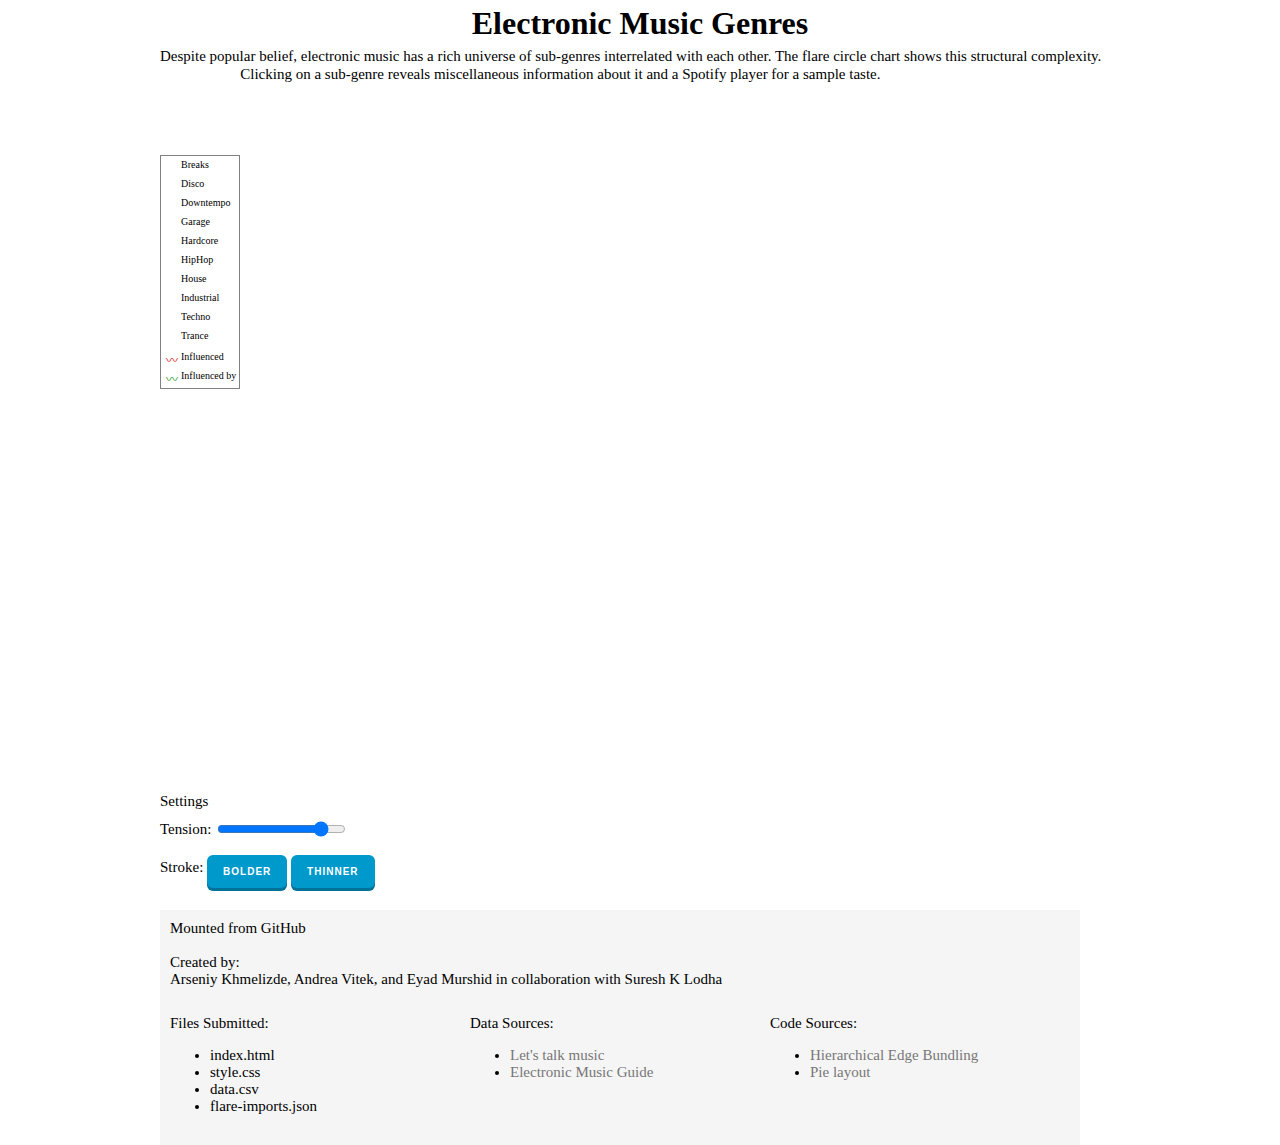
==== commit f7d3fc98: "Annexing 〰 sign" ====
--- a/index.html
+++ b/index.html
@@ -55,11 +55,11 @@
         <tr>
         </tr>
         <tr>
-            <td id="color" style="font-size:12px;text-align:center;color:#d62728;"><b>〰</b></td>
+            <td id="color" style="font-size:12px;text-align:center;color:#d62728;">〰</td>
             <td id="genre">Influenced</td>
         </tr>
         <tr>
-            <td id="color" style="font-size:12px;color:#2ca02c;"><b>〰</b></td>
+            <td id="color" style="font-size:12px;text-align:center;color:#2ca02c;">〰</td>
             <td id="genre">Influenced by</td>
         </tr>
     </table>
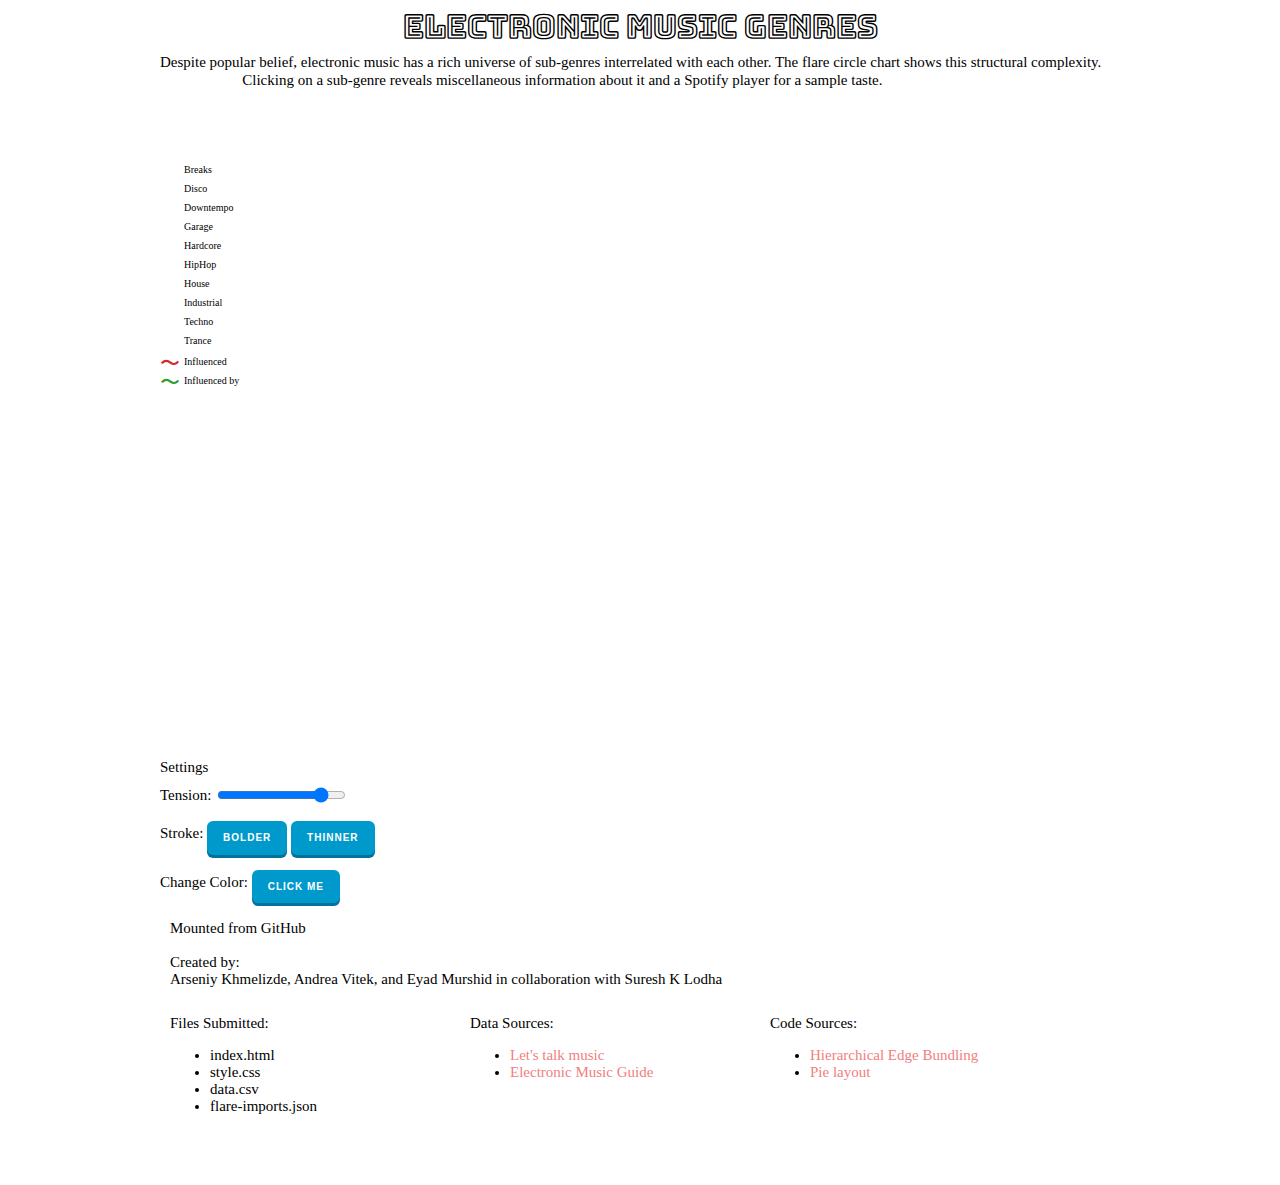
==== commit f5baaea4: "Button for colour inverting" ====
--- a/index.html
+++ b/index.html
@@ -3,353 +3,396 @@
 
 <head>
     <meta http-equiv="Content-Type" content="text/html;charset=utf-8" />
-    <link type="text/css" rel="stylesheet" href="style.css" /> </head>
+    <link type="text/css" rel="stylesheet" href="style.css" />
+	<link href="https://fonts.googleapis.com/css?family=Bungee+Outline" rel="stylesheet">
+	
+	<script src="https://ajax.googleapis.com/ajax/libs/jquery/3.1.1/jquery.min.js"></script>
+</head>
 
 <body>
-    <h1>
-        Electronic Music Genres
-    </h1>
-    <p1> Despite popular belief, electronic music has a rich universe of sub-genres interrelated with each other. The flare circle chart shows this structural complexity. Clicking on a sub-genre reveals miscellaneous information about it and a Spotify player for a sample taste. </p1>
-
-    <table id="myTable">
-        <tr>
-            <td id="color"> </td>
-            <td id="genre">Breaks</td>
-        </tr>
-        <tr>
-            <td id="color"> </td>
-            <td id="genre">Disco</td>
-        </tr>
-        <tr>
-            <td id="color"> </td>
-            <td id="genre">Downtempo</td>
-        </tr>
-        <tr>
-            <td id="color"> </td>
-            <td id="genre">Garage</td>
-        </tr>
-        <tr>
-            <td id="color"> </td>
-            <td id="genre">Hardcore</td>
-        </tr>
-        <tr>
-            <td id="color"> </td>
-            <td id="genre">HipHop</td>
-        </tr>
-        <tr>
-            <td id="color"> </td>
-            <td id="genre">House</td>
-        </tr>
-        <tr>
-            <td id="color"> </td>
-            <td id="genre">Industrial</td>
-        </tr>
-        <tr>
-            <td id="color"> </td>
-            <td id="genre">Techno</td>
-        </tr>
-        <tr>
-            <td id="color"> </td>
-            <td id="genre">Trance</td>
-        </tr>
-        <tr>
-        </tr>
-        <tr>
-            <td id="color" style="font-size:12px;text-align:center;color:#d62728;">〰</td>
-            <td id="genre">Influenced</td>
-        </tr>
-        <tr>
-            <td id="color" style="font-size:12px;text-align:center;color:#2ca02c;">〰</td>
-            <td id="genre">Influenced by</td>
-        </tr>
-    </table>
-    <h2></h2>
-    <h4>
-        <div style="position:absolute;bottom:-220px;"><b>Settings</b>
-
-            <div style="position:relative;bottom:-6px;">Tension:
-                <input style="position:relative;top:3px;" type="range" min="0" max="100" value="85"> </div>
-
-            <div style="position:relative;bottom:-20px;">Stroke:
-                <input style="position:relative;top:3px;" type="button" onclick="increaseStroke()" class="btn btn-primary btn-lg raised" value="Bolder">
-                <input style="position:relative;top:3px;" type="button" onclick="decreaseStroke()" class="btn btn-primary btn-lg raised" value="Thinner"> </div>
-        </div>
-    </h4>
-
-    <div style="background-color:white;">
-        <h5>
-            <b>Mounted from GitHub</b><br><br>
-            <b>Created by:</b><br>Arseniy Khmelizde, Andrea Vitek, and Eyad Murshid in collaboration with Suresh K Lodha<br><br>
-            <div class="columns">
-                <b>Files Submitted:</b>
-                <ul>
-                    <li>index.html</li>
-                    <li>style.css</li>
-                    <li>data.csv</li>
-                    <li>flare-imports.json</li>
-                </ul>
-            </div>
-            <div class="columns" style="margin-left: 300px">
-                <b>Data Sources:</b>
-                <ul>
-                    <li><a href="https://www.reddit.com/r/LetsTalkMusic/comments/29g13v/letstalk_the_nightmare_that_is_categorizing/">Let's talk music</a></li>
-
-                    <li><a href="http://techno.org/electronic-music-guide/">Electronic Music Guide</a></li>
-                </ul>
-            </div>
-            <div class="columns" style="margin-left: 600px">
-                <b>Code Sources:</b>
-                <ul>
-                    <li><a href="http://bl.ocks.org/mbostock/7607999">Hierarchical Edge Bundling</a></li>
-                    <li><a href="http://chimera.labs.oreilly.com/books/1230000000345/ch11.html#_pie_layout">Pie layout</a></li>
-                </ul>
-            </div>
-        </h5>
-    </div>
-
-
-    <script type="text/javascript" src="https://d3js.org/d3.v3.min.js"></script>
-    <script>
-        (function() {
-            packages = {
-                // Lazily construct the package hierarchy from class names.
-                root: function(classes) {
-                    var map = {};
-
-                    function find(name, data) {
-                        var node = map[name],
-                            i;
-                        if (!node) {
-                            node = map[name] = data || {
-                                name: name,
-                                children: []
-                            };
-                            if (name.length) {
-                                node.parent = find(name.substring(0, i = name.lastIndexOf(".")));
-                                node.parent.children.push(node);
-                                node.key = name.substring(i + 1);
-                            }
-                        }
-                        return node;
-                    }
-                    classes.forEach(function(d) {
-                        find(d.name, d);
-                    });
-                    return map[""];
-                }, // Return a list of imports for the given array of nodes.
-                imports: function(nodes) {
-                    var map = {},
-                        imports = [];
-                    // Compute a map from name to node.
-                    nodes.forEach(function(d) {
-                        map[d.name] = d;
-                    });
-                    // For each import, construct a link from the source to target node.
-                    nodes.forEach(function(d) {
-                        if (d.imports) d.imports.forEach(function(i) {
-                            imports.push({
-                                source: map[d.name],
-                                target: map[i]
-                            });
-                        });
-                    });
-                    return imports;
-                }
-            };
-        })();
-    </script>
-    <script type="text/javascript">
-        var animationEnabled = true;
-        var w = 1280,
-            h = 800,
-            rx = w / 2,
-            ry = h / 1.5,
-            m0, rotate = 0
-        var pathOp = 1;
-        radius = Math.min(w, h) / 2.1;
-        var splines = [];
-        var cluster = d3.layout.cluster().size([360, ry - 250]).sort(function(a, b) {
-            return d3.ascending(a.key, b.key);
-        });
-        var bundle = d3.layout.bundle();
-        var line = d3.svg.line.radial().interpolate("bundle").tension(.85).radius(function(d) {
-            return d.y;
-        }).angle(function(d) {
-            return d.x / 180 * Math.PI;
-        });
-        var div = d3.select("body").insert("div", "h2").style("top", "-40px").style("left", "-160px").style("width", w + "px").style("height", w + "px").style("position", "absolute").style("-webkit-backface-visibility", "hidden");
-        var color = d3.scale.ordinal().range(["#98abc5", "#8a89a6", "#7b6888", "#6b486b", "#a05d56", "#d0743c", "#ff8c00", "#1ec4dc", "#42444e", "#da4264"]);
-        var arc = d3.svg.arc().outerRadius(radius - 100).innerRadius(radius - 90);
-        var pie = d3.layout.pie().sort(null).value(function(d) {
-            return d.numberOfSubs;
-        });
-        var svg = div.append("svg:svg").attr("width", w).attr("height", w).append("svg:g").attr("transform", "translate(" + rx + "," + ry + ")");
-        d3.csv("data.csv", type, function(error, data) {
-            if (error) throw error;
-            var g = svg.selectAll(".arc").data(pie(data)).enter().append("svg:g").attr("class", "arc");
-            g.append("path").attr("d", arc).style("fill", function(d) {
-                return color(d.data.subgenre);
-            });
-            for (var i = 0; i < 10; i++) {
-                var x = document.getElementById("myTable").rows[i].cells[0];
-                x.style.backgroundColor = color(i);
-            }
-        });
-        var tooltip = d3.select("body").append("div").attr("class", "tooltip").style("opacity", 0).on("click", mouseclickontooltip).attr("id", "tooltip").style("pointer-Events", "none");
-        svg.append("svg:path").attr("class", "arc").attr("d", d3.svg.arc().outerRadius(ry - 120).innerRadius(0).startAngle(0).endAngle(2 * Math.PI)).on("mousedown", mousedown);
-        d3.json("flare-imports.json", function(classes) {
-            var nodes = cluster.nodes(packages.root(classes)),
-                links = packages.imports(nodes),
-                splines = bundle(links);
-            var path = svg.selectAll("path.link").data(links).enter().append("svg:path").attr("class", function(d) {
-                return "link source-" + d.source.key + " target-" + d.target.key;
-            }).attr("d", function(d, i) {
-                return line(splines[i]);
-            });
-            svg.selectAll("g.node").data(nodes.filter(function(n) {
-                return !n.children;
-            })).enter().append("svg:g").attr("class", "node").attr("id", function(d) {
-                return "node-" + d.key;
-            }).attr("transform", function(d) {
-                return "rotate(" + (d.x - 90) + ")translate(" + d.y + ")";
-            }).append("svg:text").attr("dx", function(d) {
-                return d.x < 180 ? 20 : -20;
-            }).attr("dy", ".31em").attr("text-anchor", function(d) {
-                return d.x < 180 ? "start" : "end";
-            }).attr("transform", function(d) {
-                return d.x < 180 ? null : "rotate(180)";
-            }).text(function(d) {
-                return d.key.split('_').join(' ');
-            }).on("mouseover", mouseover).on("mouseout", mouseout).on("click", mouseclick);
-            d3.select("input[type=range]").on("change", function() {
-                line.tension(this.value / 100);
-                path.attr("d", function(d, i) {
-                    return line(splines[i]);
-                });
-            });
-        });
-        d3.select(window).on("mousemove", mousemove).on("mouseup", mouseup);
-
-        function mouse(e) {
-            return [e.pageX - rx, e.pageY - ry];
-        }
-
-        function mousedown() {
-            m0 = mouse(d3.event);
-            d3.event.preventDefault();
-        }
-
-        function mousemove() {
-            if (m0) {
-                var m1 = mouse(d3.event),
-                    dm = Math.atan2(cross(m0, m1), dot(m0, m1)) * 180 / Math.PI;
-                div.style("-webkit-transform", "translateY(" + (ry - rx) + "px)rotateZ(" + dm + "deg)translateY(" + (rx - ry) + "px)");
-            }
-        }
-
-        function mouseup() {
-            if (m0) {
-                var m1 = mouse(d3.event),
-                    dm = Math.atan2(cross(m0, m1), dot(m0, m1)) * 180 / Math.PI;
-                rotate += dm;
-                if (rotate > 360) rotate -= 360;
-                else if (rotate < 0) rotate += 360;
-                m0 = null;
-                div.style("-webkit-transform", null);
-                svg.attr("transform", "translate(" + rx + "," + ry + ")rotate(" + rotate + ")").selectAll("g.node text").attr("dx", function(d) {
-                    return (d.x + rotate) % 360 < 180 ? 20 : -20;
-                }).attr("text-anchor", function(d) {
-                    return (d.x + rotate) % 360 < 180 ? "start" : "end";
-                }).attr("transform", function(d) {
-                    return (d.x + rotate) % 360 < 180 ? null : "rotate(180)";
-                });
-            }
-        }
-
-        function mouseover(d) {
-            if (animationEnabled) {
-                svg.selectAll("path.link.target-" + d.key).classed("target", true).each(updateNodes("source", true));
-                svg.selectAll("path.link.source-" + d.key).classed("source", true).each(updateNodes("target", true));
-                svg.selectAll("path.link").classed("free", true);
-                svg.selectAll("g.node").classed("free", true);
-            }
-        }
-
-        function mouseout(d) {
-            if (animationEnabled) {
-                svg.selectAll("path.link.source-" + d.key).classed("source", false).each(updateNodes("target", false));
-                svg.selectAll("path.link.target-" + d.key).classed("target", false).each(updateNodes("source", false));
-                svg.selectAll("path.link").classed("free", false);
-                svg.selectAll("g.node").classed("free", false);
-            }
-        }
-
-        function mouseclick(d) {
-            var genreName = d.name.split(".")[1].split('_').join(' ').replace(/\b\w/g, l => l.toUpperCase());
-            var subGenreName = d.name.split(".")[2].split('_').join(' ');
-            tooltip.html("</br></br><font size=\"6\">" + subGenreName + "</font></br></br>Genre: <span style='color:gray'>" + genreName + "</span></br>" + "</br>Notable Artists: <span style='color:gray'>" + d.artist.join(', ') + "</span></br>" + "</br>Year: <span style='color:gray'>" + d.year + "</span></br></br>" + "<iframe src=\"https://embed.spotify.com/?uri=spotify:" + d.link + "&theme=white\" width=\"300\" height=\"300\" frameborder=\"0\" allowtransparency=\"false\"></iframe></span></br>");
-            tooltip.transition().duration(1000).style("opacity", .90);
-            document.getElementById("tooltip").style.pointerEvents = "auto";
-
-            mouseout(d);
-            svg.selectAll("g.node").style("opacity", 0.1);
-            svg.selectAll("g.node").style("pointer-events", "none");
-            animationEnabled = false;
-        }
-
-        function mouseclickontooltip(d) {
-            tooltip.transition().duration(1000).style("opacity", 0);
-            document.getElementById("tooltip").style.pointerEvents = "none";
-            svg.selectAll("g.node").style("opacity", 1);
-            svg.selectAll("g.node").style("pointer-events", "auto");
-            animationEnabled = true;
-        }
-
-        function updateNodes(name, value) {
-            return function(d) {
-                if (value) this.parentNode.appendChild(this);
-                svg.select("#node-" + d[name].key).classed(name, value);
-            };
-        }
-
-
-        function cross(a, b) {
-            return a[0] * b[1] - a[1] * b[0];
-        }
-
-        function dot(a, b) {
-            return a[0] * b[0] + a[1] * b[1];
-        }
-
-        function type(d) {
-            d.numberOfSubs = +d.numberOfSubs;
-            return d;
-        }
-
-        function increaseStroke() {
-            var x = document.getElementsByClassName("link");
-            if (pathOp < 3.0) {
-                pathOp += 0.5;
-                for (var i = 0, ii = x.length; i < ii; i++) {
-                    x[i].style.strokeWidth = pathOp + "px";
-                };
-            } else {
-                console.log("Already big")
-            }
-        }
-
-        function decreaseStroke() {
-            var x = document.getElementsByClassName("link");
-            if (pathOp > 0.5) {
-                pathOp -= 0.5;
-                for (var i = 0, ii = x.length; i < ii; i++) {
-                    x[i].style.strokeWidth = pathOp + "px";
-                };
-            } else {
-                console.log("Already small")
-            }
-        }
-    </script>
+	<h1>
+		Electronic Music Genres
+	</h1>
+
+	<p1> 
+		Despite popular belief, electronic music has a rich universe of sub-genres interrelated with each other. The flare circle chart shows this structural complexity. Clicking on a sub-genre reveals miscellaneous information about it and a Spotify player for a sample taste. 
+	</p1>
+
+	<table id="myTable">
+		<tr>
+			<td id="color"> </td>
+			<td id="genre">Breaks</td>
+		</tr>
+		<tr>
+			<td id="color"> </td>
+			<td id="genre">Disco</td>
+		</tr>
+		<tr>
+			<td id="color"> </td>
+			<td id="genre">Downtempo</td>
+		</tr>
+		<tr>
+			<td id="color"> </td>
+			<td id="genre">Garage</td>
+		</tr>
+		<tr>
+			<td id="color"> </td>
+			<td id="genre">Hardcore</td>
+		</tr>
+		<tr>
+			<td id="color"> </td>
+			<td id="genre">HipHop</td>
+		</tr>
+		<tr>
+			<td id="color"> </td>
+			<td id="genre">House</td>
+		</tr>
+		<tr>
+			<td id="color"> </td>
+			<td id="genre">Industrial</td>
+		</tr>
+		<tr>
+			<td id="color"> </td>
+			<td id="genre">Techno</td>
+		</tr>
+		<tr>
+			<td id="color"> </td>
+			<td id="genre">Trance</td>
+		</tr>
+		<tr>
+		</tr>
+		<tr>
+			<td id="color" style="font-size:20px;position:relative;top:-6px;left:-3px;color:#d62728;">〜</td>
+			<td id="genre">Influenced</td>
+		</tr>
+		<tr>
+			<td id="color" style="font-size:20px;position:relative;top:-6px;left:-3px;color:#2ca02c;">〜</td>
+			<td id="genre">Influenced by</td>
+		</tr>
+	</table>
+	<h2></h2>
+	<h4>
+		<div style="position:absolute;bottom:-220px;"><b>Settings</b>
+
+			<div style="position:relative;bottom:-6px;">Tension:
+				<input style="position:relative;top:3px;" type="range" min="0" max="100" value="85"> 
+			</div>
+
+			<div style="position:relative;bottom:-20px;">Stroke:
+				<input style="position:relative;top:3px;" type="button" onclick="increaseStroke()" class="btn btn-primary btn-lg raised" value="Bolder">
+				<input style="position:relative;top:3px;" type="button" onclick="decreaseStroke()" class="btn btn-primary btn-lg raised" value="Thinner">
+			</div>
+			
+			<div style="position:relative;bottom:-35px;">Change Color:
+				<input style="position:relative;top:3px;" type="button" onclick="changeColor(); return false;" class="btn btn-primary btn-lg raised" value="Click Me">
+			</div>
+		</div>
+	</h4>
+
+	<div>
+		<h5 id="credits">
+			<b>Mounted from GitHub</b><br><br>
+			<b>Created by:</b><br>Arseniy Khmelizde, Andrea Vitek, and Eyad Murshid in collaboration with Suresh K Lodha<br><br>
+			<div class="columns" id="columns_1">
+				<b>Files Submitted:</b>
+				<ul>
+					<li>index.html</li>
+					<li>style.css</li>
+					<li>data.csv</li>
+					<li>flare-imports.json</li>
+				</ul>
+			</div>
+			<div class="columns" id="columns_2" style="margin-left: 300px">
+				<b>Data Sources:</b>
+				<ul>
+					<li><a href="http://img4.wikia.nocookie.net/__cb20130207123759/4chanmusic/images/7/76/Electronic_Music_Guide.jpg">Let's talk music</a></li>
+
+					<li><a href="http://techno.org/electronic-music-guide/">Electronic Music Guide</a></li>
+				</ul>
+			</div>
+			<div class="columns" id="columns_3" style="margin-left: 600px">
+				<b>Code Sources:</b>
+				<ul>
+					<li><a href="http://bl.ocks.org/mbostock/7607999">Hierarchical Edge Bundling</a></li>
+					<li><a href="http://chimera.labs.oreilly.com/books/1230000000345/ch11.html#_pie_layout">Pie layout</a></li>
+				</ul>
+			</div>
+		</h5>
+	</div>
+
+
+		<script type="text/javascript" src="https://d3js.org/d3.v3.min.js"></script>
+	
+	
+	
+		<script>
+			function changeColor() 
+			{
+				// Body
+				document.body.style.backgroundColor = "black";
+				document.body.style.color = "white";
+				
+				// Legend
+				document.getElementById("myTable").style.color = "white";
+				
+				// SVG
+				
+				
+				// Credits
+				document.getElementById("credits").style.color = "white";
+				document.getElementById("credits").style.backgroundColor = "black";
+				document.getElementById("columns_1", "columns_2", "columns_3").style.color = "white";
+				document.getElementById("columns_1").style.backgroundColor = "black";
+				document.getElementById("columns_2").style.backgroundColor = "black";
+				document.getElementById("columns_3").style.backgroundColor = "black";
+				return false;
+			} 
+		</script>
+	
+	
+	
+		<script>
+			(function() {
+				packages = {
+					// Lazily construct the package hierarchy from class names.
+					root: function(classes) {
+						var map = {};
+
+						function find(name, data) {
+							var node = map[name],
+								i;
+							if (!node) {
+								node = map[name] = data || {
+									name: name,
+									children: []
+								};
+								if (name.length) {
+									node.parent = find(name.substring(0, i = name.lastIndexOf(".")));
+									node.parent.children.push(node);
+									node.key = name.substring(i + 1);
+								}
+							}
+							return node;
+						}
+						classes.forEach(function(d) {
+							find(d.name, d);
+						});
+						return map[""];
+					}, // Return a list of imports for the given array of nodes.
+					imports: function(nodes) {
+						var map = {},
+							imports = [];
+						// Compute a map from name to node.
+						nodes.forEach(function(d) {
+							map[d.name] = d;
+						});
+						// For each import, construct a link from the source to target node.
+						nodes.forEach(function(d) {
+							if (d.imports) d.imports.forEach(function(i) {
+								imports.push({
+									source: map[d.name],
+									target: map[i]
+								});
+							});
+						});
+						return imports;
+					}
+				};
+			})();
+		</script>
+
+		<script type="text/javascript">
+			var animationEnabled = true;
+			var w = 1280,
+				h = 800,
+				rx = w / 2,
+				ry = h / 1.5,
+				m0, rotate = 0
+			var pathOp = 1;
+			radius = Math.min(w, h) / 2.1;
+			var splines = [];
+			var cluster = d3.layout.cluster().size([360, ry - 250]).sort(function(a, b) {
+				return d3.ascending(a.key, b.key);
+			});
+			var bundle = d3.layout.bundle();
+			var line = d3.svg.line.radial().interpolate("bundle").tension(.85).radius(function(d) {
+				return d.y;
+			}).angle(function(d) {
+				return d.x / 180 * Math.PI;
+			});
+			var div = d3.select("body").insert("div", "h2").style("top", "-40px").style("left", "-160px").style("width", w + "px").style("height", w + "px").style("position", "absolute").style("-webkit-backface-visibility", "hidden");
+			var color = d3.scale.ordinal().range(["#1ec4dc", "#551a8b", "#7b6888", "#66CD00", "#CD00CD", "#CD2626", "#ccac00", "#ffff00", "#65cca9", "#ff8c00"]);
+			var arc = d3.svg.arc().outerRadius(radius - 95).innerRadius(radius - 85);
+			var pie = d3.layout.pie().sort(null).value(function(d) {
+				return d.numberOfSubs;
+			});
+			var svg = div.append("svg:svg").attr("width", w).attr("height", w).append("svg:g").attr("transform", "translate(" + rx + "," + ry + ")");
+			d3.csv("data.csv", type, function(error, data) {
+				if (error) throw error;
+				var g = svg.selectAll(".arc").data(pie(data)).enter().append("svg:g").attr("class", "arc");
+				g.append("path").attr("d", arc).style("fill", function(d) {
+					return color(d.data.subgenre);
+				});
+				for (var i = 0; i < 10; i++) {
+					var x = document.getElementById("myTable").rows[i].cells[0];
+					x.style.backgroundColor = color(i);
+				}
+			});
+			var tooltip = d3.select("body").append("div").attr("class", "tooltip").style("opacity", 0).on("click", mouseclickontooltip).attr("id", "tooltip").style("pointer-Events", "none");
+			svg.append("svg:path").attr("class", "arc").attr("d", d3.svg.arc().outerRadius(ry - 120).innerRadius(0).startAngle(0).endAngle(2 * Math.PI)).on("mousedown", mousedown);
+			d3.json("flare-imports.json", function(classes) {
+				var nodes = cluster.nodes(packages.root(classes)),
+					links = packages.imports(nodes),
+					splines = bundle(links);
+				var path = svg.selectAll("path.link").data(links).enter().append("svg:path").attr("class", function(d) {
+					return "link source-" + d.source.key + " target-" + d.target.key;
+				}).attr("d", function(d, i) {
+					return line(splines[i]);
+				});
+				svg.selectAll("g.node").data(nodes.filter(function(n) {
+					return !n.children;
+				})).enter().append("svg:g").attr("class", "node").attr("id", function(d) {
+					return "node-" + d.key;
+				}).attr("transform", function(d) {
+					return "rotate(" + (d.x - 90) + ")translate(" + d.y + ")";
+				}).append("svg:text").attr("dx", function(d) {
+					return d.x < 180 ? 20 : -20;
+				}).attr("dy", ".31em").attr("text-anchor", function(d) {
+					return d.x < 180 ? "start" : "end";
+				}).attr("transform", function(d) {
+					return d.x < 180 ? null : "rotate(180)";
+				}).text(function(d) {
+					return d.key.split('_').join(' ');
+				}).on("mouseover", mouseover).on("mouseout", mouseout).on("click", mouseclick);
+				d3.select("input[type=range]").on("change", function() {
+					line.tension(this.value / 100);
+					path.attr("d", function(d, i) {
+						return line(splines[i]);
+					});
+				});
+			});
+			d3.select(window).on("mousemove", mousemove).on("mouseup", mouseup);
+
+			function mouse(e) {
+				return [e.pageX - rx, e.pageY - ry];
+			}
+
+			function mousedown() {
+				m0 = mouse(d3.event);
+				d3.event.preventDefault();
+			}
+
+			function mousemove() {
+				if (m0) {
+					var m1 = mouse(d3.event),
+						dm = Math.atan2(cross(m0, m1), dot(m0, m1)) * 180 / Math.PI;
+					div.style("-webkit-transform", "translateY(" + (ry - rx) + "px)rotateZ(" + dm + "deg)translateY(" + (rx - ry) + "px)");
+				}
+			}
+
+			function mouseup() {
+				if (m0) {
+					var m1 = mouse(d3.event),
+						dm = Math.atan2(cross(m0, m1), dot(m0, m1)) * 180 / Math.PI;
+					rotate += dm;
+					if (rotate > 360) rotate -= 360;
+					else if (rotate < 0) rotate += 360;
+					m0 = null;
+					div.style("-webkit-transform", null);
+					svg.attr("transform", "translate(" + rx + "," + ry + ")rotate(" + rotate + ")").selectAll("g.node text").attr("dx", function(d) {
+						return (d.x + rotate) % 360 < 180 ? 20 : -20;
+					}).attr("text-anchor", function(d) {
+						return (d.x + rotate) % 360 < 180 ? "start" : "end";
+					}).attr("transform", function(d) {
+						return (d.x + rotate) % 360 < 180 ? null : "rotate(180)";
+					});
+				}
+			}
+
+			function mouseover(d) {
+				if (animationEnabled) {
+					svg.selectAll("path.link.target-" + d.key).classed("target", true).each(updateNodes("source", true));
+					svg.selectAll("path.link.source-" + d.key).classed("source", true).each(updateNodes("target", true));
+					svg.selectAll("path.link").classed("free", true);
+					svg.selectAll("g.node").classed("free", true);
+				}
+			}
+
+			function mouseout(d) {
+				if (animationEnabled) {
+					svg.selectAll("path.link.source-" + d.key).classed("source", false).each(updateNodes("target", false));
+					svg.selectAll("path.link.target-" + d.key).classed("target", false).each(updateNodes("source", false));
+					svg.selectAll("path.link").classed("free", false);
+					svg.selectAll("g.node").classed("free", false);
+				}
+			}
+
+			function mouseclick(d) {
+				var genreName = d.name.split(".")[1].split('_').join(' ').replace(/\b\w/g, l => l.toUpperCase());
+				var subGenreName = d.name.split(".")[2].split('_').join(' ');
+				tooltip.html("</br></br><font size=\"6\">" + subGenreName + "</font></br></br>Genre: <span style='color:gray'>" + genreName + "</span></br>" + "</br>Notable Artists: <span style='color:gray'>" + d.artist.join(', ') + "</span></br>" + "</br>Year: <span style='color:gray'>" + d.year + "</span></br></br>" + "<iframe src=\"https://embed.spotify.com/?uri=spotify:" + d.link + "&theme=white\" width=\"300\" height=\"300\" frameborder=\"0\" allowtransparency=\"false\"></iframe></span></br>");
+				tooltip.transition().duration(1000).style("opacity", .90);
+				document.getElementById("tooltip").style.pointerEvents = "auto";
+
+				mouseout(d);
+				svg.selectAll("g.node").style("opacity", 0.1);
+				svg.selectAll("g.node").style("pointer-events", "none");
+				animationEnabled = false;
+			}
+
+			function mouseclickontooltip(d) {
+				tooltip.transition().duration(1000).style("opacity", 0);
+				document.getElementById("tooltip").style.pointerEvents = "none";
+				svg.selectAll("g.node").style("opacity", 1);
+				svg.selectAll("g.node").style("pointer-events", "auto");
+				animationEnabled = true;
+			}
+
+			function updateNodes(name, value) {
+				return function(d) {
+					if (value) this.parentNode.appendChild(this);
+					svg.select("#node-" + d[name].key).classed(name, value);
+				};
+			}
+
+
+			function cross(a, b) {
+				return a[0] * b[1] - a[1] * b[0];
+			}
+
+			function dot(a, b) {
+				return a[0] * b[0] + a[1] * b[1];
+			}
+
+			function type(d) {
+				d.numberOfSubs = +d.numberOfSubs;
+				return d;
+			}
+
+			function increaseStroke() {
+				var x = document.getElementsByClassName("link");
+				if (pathOp < 3.0) {
+					pathOp += 0.5;
+					for (var i = 0, ii = x.length; i < ii; i++) {
+						x[i].style.strokeWidth = pathOp + "px";
+					};
+				} else {
+					console.log("Already big")
+				}
+			}
+
+			function decreaseStroke() {
+				var x = document.getElementsByClassName("link");
+				if (pathOp > 0.5) {
+					pathOp -= 0.5;
+					for (var i = 0, ii = x.length; i < ii; i++) {
+						x[i].style.strokeWidth = pathOp + "px";
+					};
+				} else {
+					console.log("Already small")
+				}
+			}
+		</script>
 </body>
 
 </html>--- a/style.css
+++ b/style.css
@@ -6,16 +6,18 @@
 .node {
     transition: 0.5s;
     font: 300 10px "Helvetica Neue";
+	fill: black;
 }
 
 table {
     margin-top: 90px;
-    font: 300 30px "Helvetica Neue"
+    font: 300 30px "Helvetica Neue";
+	color: black;
 }
 
 table,
 td {
-    border: 1px solid grey;
+/*    border: 1px solid grey;*/
     float: left;
     display: block;
     font-size: 10px;
@@ -69,6 +71,7 @@
 
 #genre {
     border: 0px;
+    padding-left: 5px;
 }
 
 #color {
@@ -164,11 +167,13 @@
     overflow: hidden;
     position: relative;
     width: 960px;
+	color: black;
+	background-color: white;
 }
 
 a:link,
 a:visited {
-    color: #777;
+    color: lightcoral;
     text-decoration: none;
 }
 
@@ -197,7 +202,9 @@
 }
 
 h1 {
-    font: 500 30px "Helvetica Neue" bold;
+    font: 500 30px;
+	font-family: 'Bungee Outline';
+	font-weight: bold;
     text-align: center;
     margin: 5px;
 }
@@ -234,17 +241,18 @@
     font: 300 15px "Helvetica Neue";
     position: absolute;
     bottom: -410px;
-    background-color: whitesmoke;
+    background-color: white;
     width: 900px;
     height: 100px;
     padding: 10px;
+	color: black;
 }
 
 .columns {
     font: 300 15px "Helvetica Neue";
-    background-color: whitesmoke;
-    position: absolute;
-    height: 120px;
+    background-color: white;
+    position: absolute;
+    height: 160px;
     -webkit-columns: 300px 1; /* Chrome, Safari, Opera */
     -moz-columns: 300px 1; /* Firefox */
     columns: 300px 1;
@@ -293,7 +301,7 @@
     cursor: pointer;
     font-size: 14px;
     opacity: 1;
-    fill: #1f77b4;
+    fill: black;
 }
 
 body>svg {
@@ -305,13 +313,14 @@
 div.tooltip {
     position: absolute;
     text-align: center;
-    top: 212px;
-    left: 199px;
-    width: 558px;
-    height: 558px;
+	color: black;
+    top: 210px;
+    left: 196px;
+    width: 564px;
+    height: 564px;
     padding: 2px;
     font: 15px "Helvetica Neue";
     background: white;
     border: 0px;
-    border-radius: 279px;
+    border-radius: 300px;
 }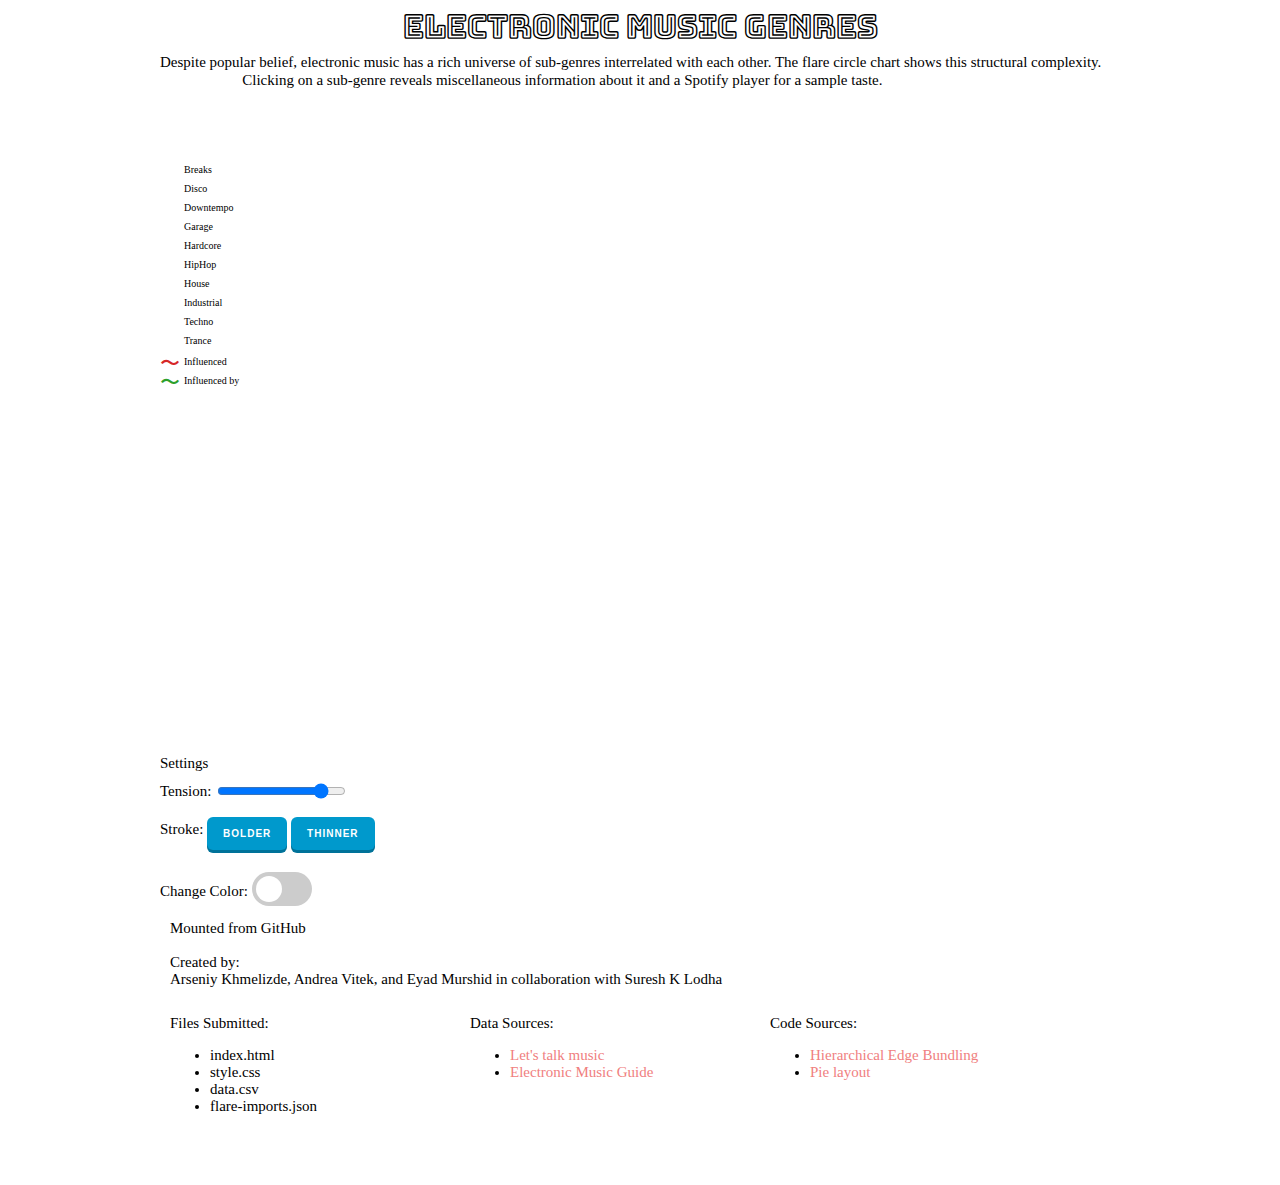
==== commit 0ad821be: "Colour switch - Done" ====
--- a/index.html
+++ b/index.html
@@ -7,6 +7,7 @@
 	<link href="https://fonts.googleapis.com/css?family=Bungee+Outline" rel="stylesheet">
 	
 	<script src="https://ajax.googleapis.com/ajax/libs/jquery/3.1.1/jquery.min.js"></script>
+	<script type="text/javascript" src="https://d3js.org/d3.v3.min.js"></script>
 </head>
 
 <body>
@@ -84,7 +85,12 @@
 			</div>
 			
 			<div style="position:relative;bottom:-35px;">Change Color:
-				<input style="position:relative;top:3px;" type="button" onclick="changeColor(); return false;" class="btn btn-primary btn-lg raised" value="Click Me">
+<!--				<input style="position:relative;top:3px;" type="button" onclick="changeColor(); return false;" class="btn btn-primary btn-lg raised" value="Click Me">-->
+				<label class="switch">
+<!--				  <input type="checkbox" onclick="changeColor();">-->
+				  <input type="checkbox" id="changeColor" value="OFF" onclick="toggle(this);">
+				  <div class="slider round"></div>
+				</label>
 			</div>
 		</div>
 	</h4>
@@ -118,35 +124,62 @@
 				</ul>
 			</div>
 		</h5>
-	</div>
-
-
-		<script type="text/javascript" src="https://d3js.org/d3.v3.min.js"></script>
-	
+	</div>	
 	
 	
 		<script>
-			function changeColor() 
+			function toggle(button)
 			{
-				// Body
-				document.body.style.backgroundColor = "black";
-				document.body.style.color = "white";
+			  if(document.getElementById("changeColor").value=="OFF")
+			  {
+			   document.getElementById("changeColor").value="ON";
+				  
+			   // Body
+			   document.body.style.backgroundColor = "black";
+			   document.body.style.color = "white";
+				  
+			   // Legend
+			   document.getElementById("myTable").style.color = "white";
+				  
+			   // Circle
+				  $('.node').css({
+        		  	'fill' : "white"
+    			  });
+				  
+			   // Credits
+			   document.getElementById("credits").style.color = "white";
+			   document.getElementById("credits").style.backgroundColor = "black";
+			   document.getElementById("columns_1", "columns_2", "columns_3").style.color = "white";
+			   document.getElementById("columns_1").style.backgroundColor = "black";
+		       document.getElementById("columns_2").style.backgroundColor = "black";
+			   document.getElementById("columns_3").style.backgroundColor = "black";
+			  }
+
 				
-				// Legend
-				document.getElementById("myTable").style.color = "white";
-				
-				// SVG
-				
-				
-				// Credits
-				document.getElementById("credits").style.color = "white";
-				document.getElementById("credits").style.backgroundColor = "black";
-				document.getElementById("columns_1", "columns_2", "columns_3").style.color = "white";
-				document.getElementById("columns_1").style.backgroundColor = "black";
-				document.getElementById("columns_2").style.backgroundColor = "black";
-				document.getElementById("columns_3").style.backgroundColor = "black";
-				return false;
-			} 
+			  else if(document.getElementById("changeColor").value=="ON")
+			  {
+			   document.getElementById("changeColor").value="OFF";
+			   // Body	  
+			   document.body.style.backgroundColor = "white";
+			   document.body.style.color = "black";
+				  
+			   // Legend
+			   document.getElementById("myTable").style.color = "black";
+				  
+			   // Circle
+			   $('.node').css({
+			   	  'fill' : "black"
+			   });
+				  
+			   // Credits
+			   document.getElementById("credits").style.color = "black";
+			   document.getElementById("credits").style.backgroundColor = "white";
+			   document.getElementById("columns_1", "columns_2", "columns_3").style.color = "black";
+			   document.getElementById("columns_1").style.backgroundColor = "white";
+		       document.getElementById("columns_2").style.backgroundColor = "white";
+			   document.getElementById("columns_3").style.backgroundColor = "white";
+			  }
+			}
 		</script>
 	
 	
--- a/style.css
+++ b/style.css
@@ -323,4 +323,65 @@
     background: white;
     border: 0px;
     border-radius: 300px;
+}
+
+
+
+/* Slider */
+.switch {
+  position: relative;top:10px;
+  display: inline-block;
+  width: 60px;
+  height: 34px;
+}
+
+/* Hide default HTML checkbox */
+.switch input {display:none;}
+
+/* The slider */
+.slider {
+  position: absolute;
+  cursor: pointer;
+  top: 0;
+  left: 0;
+  right: 0;
+  bottom: 0;
+  background-color: #ccc;
+  -webkit-transition: .4s;
+  transition: .4s;
+}
+
+.slider:before {
+  position: absolute;
+  content: "";
+  height: 26px;
+  width: 26px;
+  left: 4px;
+  bottom: 4px;
+  background-color: white;
+  -webkit-transition: .4s;
+  transition: .4s;
+}
+
+input:checked + .slider {
+  background-color: #2196F3;
+}
+
+input:focus + .slider {
+  box-shadow: 0 0 1px #2196F3;
+}
+
+input:checked + .slider:before {
+  -webkit-transform: translateX(26px);
+  -ms-transform: translateX(26px);
+  transform: translateX(26px);
+}
+
+/* Rounded sliders */
+.slider.round {
+  border-radius: 34px;
+}
+
+.slider.round:before {
+  border-radius: 50%;
 }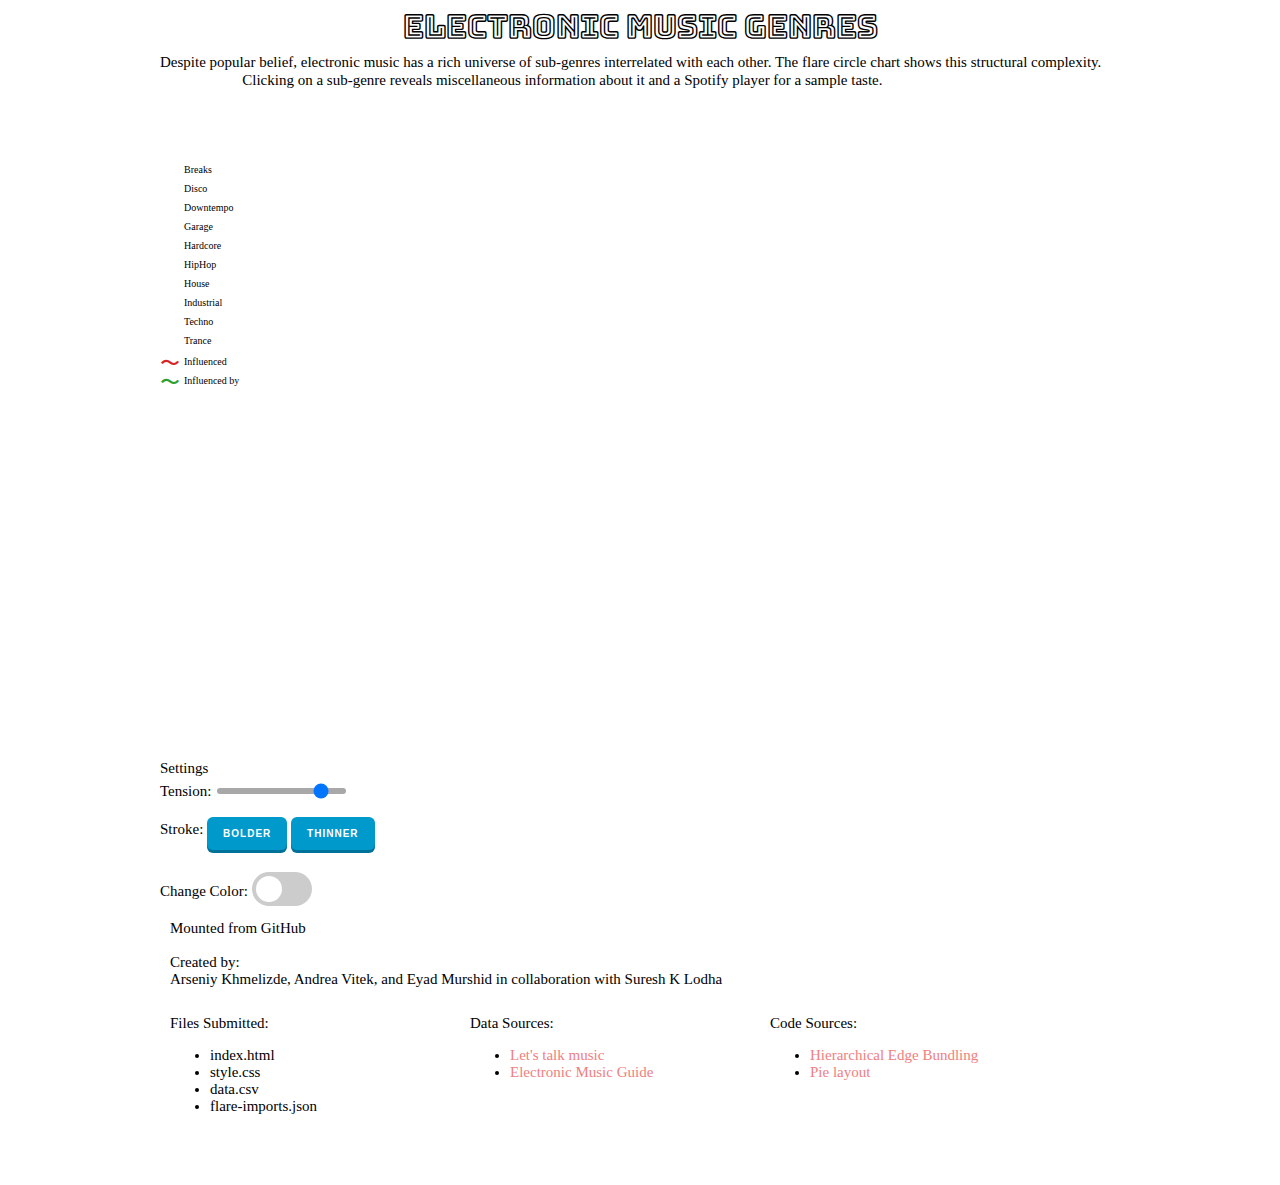
==== commit 72389745: "Node colour working properly after invert" ====
--- a/index.html
+++ b/index.html
@@ -76,7 +76,7 @@
 		<div style="position:absolute;bottom:-220px;"><b>Settings</b>
 
 			<div style="position:relative;bottom:-6px;">Tension:
-				<input style="position:relative;top:3px;" type="range" min="0" max="100" value="85"> 
+				<input style="position:relative;top:-2px; fill:yelow" id="tension_scroller" type="range" min="0" max="100" value="85"> 
 			</div>
 
 			<div style="position:relative;bottom:-20px;">Stroke:
@@ -85,9 +85,7 @@
 			</div>
 			
 			<div style="position:relative;bottom:-35px;">Change Color:
-<!--				<input style="position:relative;top:3px;" type="button" onclick="changeColor(); return false;" class="btn btn-primary btn-lg raised" value="Click Me">-->
 				<label class="switch">
-<!--				  <input type="checkbox" onclick="changeColor();">-->
 				  <input type="checkbox" id="changeColor" value="OFF" onclick="toggle(this);">
 				  <div class="slider round"></div>
 				</label>
@@ -145,6 +143,12 @@
 				  $('.node').css({
         		  	'fill' : "white"
     			  });
+				  $('.source').css({
+        		  	'fill' : "#2ca02c"
+    			  });
+				  
+			   //Tension
+			   document.getElementById("tension_scroller").style.fill = "white";
 				  
 			   // Credits
 			   document.getElementById("credits").style.color = "white";
@@ -170,6 +174,9 @@
 			   $('.node').css({
 			   	  'fill' : "black"
 			   });
+			   $('.source').css({
+				 'fill' : "#2ca02c"
+			   });  
 				  
 			   // Credits
 			   document.getElementById("credits").style.color = "black";
--- a/style.css
+++ b/style.css
@@ -6,7 +6,6 @@
 .node {
     transition: 0.5s;
     font: 300 10px "Helvetica Neue";
-	fill: black;
 }
 
 table {
@@ -17,7 +16,6 @@
 
 table,
 td {
-/*    border: 1px solid grey;*/
     float: left;
     display: block;
     font-size: 10px;
@@ -53,9 +51,10 @@
     stroke: #d62728;
 }
 
+
 .node.source {
     transition: 0.5s;
-    fill: #2ca02c;
+    fill: #2ca02c !important;
     opacity: 1 !important;
 }
 
@@ -327,7 +326,10 @@
 
 
 
-/* Slider */
+
+
+
+/* Slider Swtich */
 .switch {
   position: relative;top:10px;
   display: inline-block;
@@ -384,4 +386,35 @@
 
 .slider.round:before {
   border-radius: 50%;
+}
+
+
+
+
+
+
+
+
+/* Input Range */
+input[type="range"]
+{
+    -webkit-appearance: none;
+    -moz-apperance: none;
+    border-radius: 6px;
+    height: 6px;
+    background-image: -webkit-gradient(
+        linear,
+        left top,
+        right top,
+        color-stop(0.15, #a8a8a8)
+    );
+}
+
+input[type='range']::-webkit-slider-circle 
+{
+    -webkit-appearance: none !important;
+    background-color: #E9E9E9;
+    border: 1px solid #CECECE;
+    height: 15px;
+    width: 15px;
 }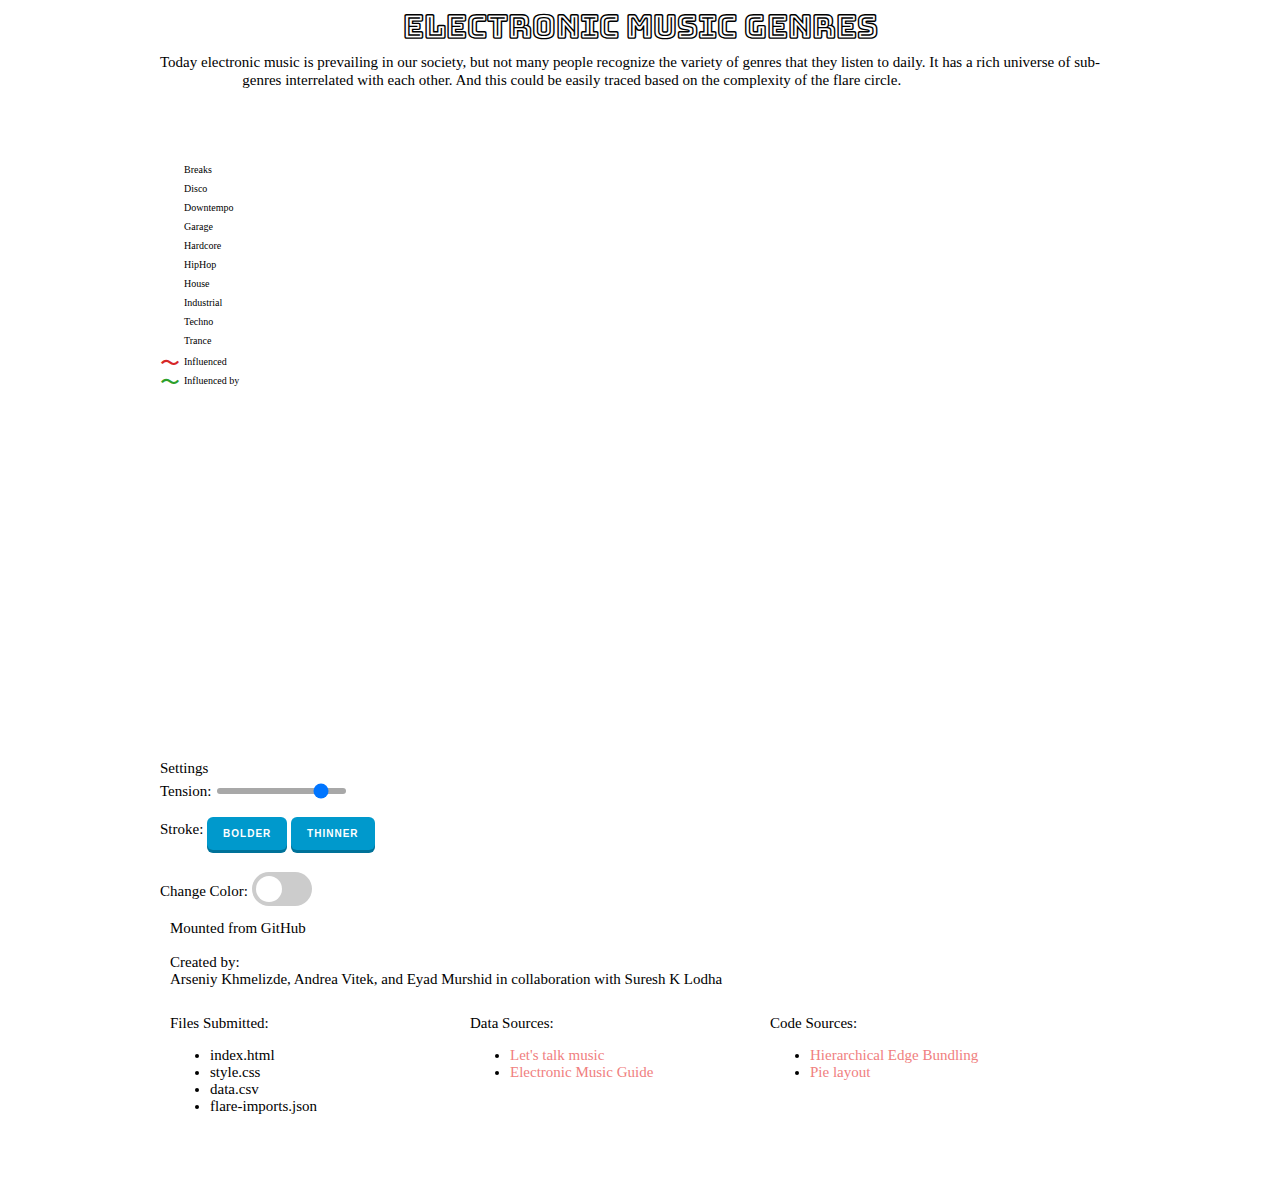
==== commit e992a570: "Revert "Merge remote-tracking branch 'origin/master'"" ====
--- a/index.html
+++ b/index.html
@@ -16,7 +16,7 @@
 	</h1>
 
 	<p1> 
-		Despite popular belief, electronic music has a rich universe of sub-genres interrelated with each other. The flare circle chart shows this structural complexity. Clicking on a sub-genre reveals miscellaneous information about it and a Spotify player for a sample taste. 
+		Today electronic music is prevailing in our society, but not many people recognize the variety of genres that they listen to daily. It has a rich universe of sub-genres interrelated with each other. And this could be easily traced based on the complexity of the flare circle. 
 	</p1>
 
 	<table id="myTable">
@@ -97,7 +97,7 @@
 		<h5 id="credits">
 			<b>Mounted from GitHub</b><br><br>
 			<b>Created by:</b><br>Arseniy Khmelizde, Andrea Vitek, and Eyad Murshid in collaboration with Suresh K Lodha<br><br>
-			<div class="columns" id="columns_1">
+			<div class="columns" id="column_1">
 				<b>Files Submitted:</b>
 				<ul>
 					<li>index.html</li>
@@ -106,7 +106,7 @@
 					<li>flare-imports.json</li>
 				</ul>
 			</div>
-			<div class="columns" id="columns_2" style="margin-left: 300px">
+			<div class="columns" id="column_2" style="margin-left: 300px">
 				<b>Data Sources:</b>
 				<ul>
 					<li><a href="http://img4.wikia.nocookie.net/__cb20130207123759/4chanmusic/images/7/76/Electronic_Music_Guide.jpg">Let's talk music</a></li>
@@ -114,7 +114,7 @@
 					<li><a href="http://techno.org/electronic-music-guide/">Electronic Music Guide</a></li>
 				</ul>
 			</div>
-			<div class="columns" id="columns_3" style="margin-left: 600px">
+			<div class="columns" id="column_3" style="margin-left: 600px">
 				<b>Code Sources:</b>
 				<ul>
 					<li><a href="http://bl.ocks.org/mbostock/7607999">Hierarchical Edge Bundling</a></li>
@@ -125,6 +125,8 @@
 	</div>	
 	
 	
+	
+		<!--      Color Invert       -->
 		<script>
 			function toggle(button)
 			{
@@ -133,64 +135,109 @@
 			   document.getElementById("changeColor").value="ON";
 				  
 			   // Body
-			   document.body.style.backgroundColor = "black";
-			   document.body.style.color = "white";
+			   $('body').css({
+				 'backgroundColor' : "#000000",
+				 'color' : "#ffffff",
+				 'transition': "1s"  
+			   }); 
 				  
 			   // Legend
-			   document.getElementById("myTable").style.color = "white";
+			   $('#myTable').css({
+				 'color' : "#ffffff",
+				 'transition': "1s"
+			   });
 				  
 			   // Circle
-				  $('.node').css({
-        		  	'fill' : "white"
-    			  });
-				  $('.source').css({
-        		  	'fill' : "#2ca02c"
-    			  });
+			   $('.node').css({
+				 'fill' : "#ffffff"
+			   });
 				  
 			   //Tension
-			   document.getElementById("tension_scroller").style.fill = "white";
+			   $('#tension_scroller').css({
+				 'fill' : "#ffffff",
+				 'transition': "1s"
+			   });
 				  
 			   // Credits
-			   document.getElementById("credits").style.color = "white";
-			   document.getElementById("credits").style.backgroundColor = "black";
-			   document.getElementById("columns_1", "columns_2", "columns_3").style.color = "white";
-			   document.getElementById("columns_1").style.backgroundColor = "black";
-		       document.getElementById("columns_2").style.backgroundColor = "black";
-			   document.getElementById("columns_3").style.backgroundColor = "black";
+			   $('#credits').css({
+				 'color' : "#ffffff",
+				 'backgroundColor' : "#000000",  
+				 'transition': "1s"
+			   });
+			   $('#column_1').css({
+				 'color' : "#ffffff",
+				 'backgroundColor' : "#000000",
+				 'transition': "1s"
+			   });
+			   $('#column_2').css({
+				 'color' : "#ffffff",
+				 'backgroundColor' : "#000000",
+				 'transition': "1s"
+			   });
+			   $('#column_3').css({
+				 'color' : "#ffffff",
+				 'backgroundColor' : "#000000",  
+				 'transition': "1s"
+			   });	  
 			  }
 
 				
-			  else if(document.getElementById("changeColor").value=="ON")
+			  else
 			  {
 			   document.getElementById("changeColor").value="OFF";
-			   // Body	  
-			   document.body.style.backgroundColor = "white";
-			   document.body.style.color = "black";
+				  
+			   // Body
+			   $('body').css({
+				 'backgroundColor' : "#ffffff",
+				 'color' : "#000000",
+				 'transition': "1s"  
+			   }); 
 				  
 			   // Legend
-			   document.getElementById("myTable").style.color = "black";
+			   $('#myTable').css({
+				 'color' : "#000000",
+				 'transition': "1s"
+			   });
 				  
 			   // Circle
 			   $('.node').css({
-			   	  'fill' : "black"
-			   });
-			   $('.source').css({
-				 'fill' : "#2ca02c"
-			   });  
+				 'fill' : "#000000"
+			   });
+				  
+			   //Tension
+			   $('#tension_scroller').css({
+				 'fill' : "#000000",
+				 'transition': "1s"
+			   });
 				  
 			   // Credits
-			   document.getElementById("credits").style.color = "black";
-			   document.getElementById("credits").style.backgroundColor = "white";
-			   document.getElementById("columns_1", "columns_2", "columns_3").style.color = "black";
-			   document.getElementById("columns_1").style.backgroundColor = "white";
-		       document.getElementById("columns_2").style.backgroundColor = "white";
-			   document.getElementById("columns_3").style.backgroundColor = "white";
+			   $('#credits').css({
+				 'color' : "#000000",
+				 'backgroundColor' : "#ffffff",  
+				 'transition': "1s"
+			   });
+			   $('#column_1').css({
+				 'color' : "#000000",
+				 'backgroundColor' : "#ffffff",
+				 'transition': "1s"
+			   });
+			   $('#column_2').css({
+				 'color' : "#000000",
+				 'backgroundColor' : "#ffffff",
+				 'transition': "1s"
+			   });
+			   $('#column_3').css({
+				 'color' : "#000000",
+				 'backgroundColor' : "#ffffff",  
+				 'transition': "1s"
+			   });	  
 			  }
 			}
 		</script>
 	
 	
 	
+		<!--		Nodes 		  -->
 		<script>
 			(function() {
 				packages = {
@@ -240,7 +287,9 @@
 				};
 			})();
 		</script>
-
+	
+	
+		<!--			Main Visualization				-->
 		<script type="text/javascript">
 			var animationEnabled = true;
 			var w = 1280,
--- a/style.css
+++ b/style.css
@@ -11,7 +11,7 @@
 table {
     margin-top: 90px;
     font: 300 30px "Helvetica Neue";
-	color: black;
+	color: #000000;
 }
 
 table,
@@ -166,8 +166,8 @@
     overflow: hidden;
     position: relative;
     width: 960px;
-	color: black;
-	background-color: white;
+	color: #000000;
+	background-color: #ffffff;
 }
 
 a:link,
@@ -240,16 +240,16 @@
     font: 300 15px "Helvetica Neue";
     position: absolute;
     bottom: -410px;
-    background-color: white;
+    background-color: #ffffff;
     width: 900px;
     height: 100px;
     padding: 10px;
-	color: black;
+	color: #000000;
 }
 
 .columns {
     font: 300 15px "Helvetica Neue";
-    background-color: white;
+    background-color: #ffffff;
     position: absolute;
     height: 160px;
     -webkit-columns: 300px 1; /* Chrome, Safari, Opera */
@@ -300,7 +300,7 @@
     cursor: pointer;
     font-size: 14px;
     opacity: 1;
-    fill: black;
+    fill: #000000;
 }
 
 body>svg {
@@ -312,14 +312,14 @@
 div.tooltip {
     position: absolute;
     text-align: center;
-	color: black;
+	color: #000000;
     top: 210px;
     left: 196px;
     width: 564px;
     height: 564px;
     padding: 2px;
     font: 15px "Helvetica Neue";
-    background: white;
+    background: #ffffff;
     border: 0px;
     border-radius: 300px;
 }
@@ -360,7 +360,7 @@
   width: 26px;
   left: 4px;
   bottom: 4px;
-  background-color: white;
+  background-color: #ffffff;
   -webkit-transition: .4s;
   transition: .4s;
 }
@@ -417,4 +417,12 @@
     border: 1px solid #CECECE;
     height: 15px;
     width: 15px;
+}
+
+
+
+/* Element.style issue */
+element.style
+{
+	display: inline !important;
 }